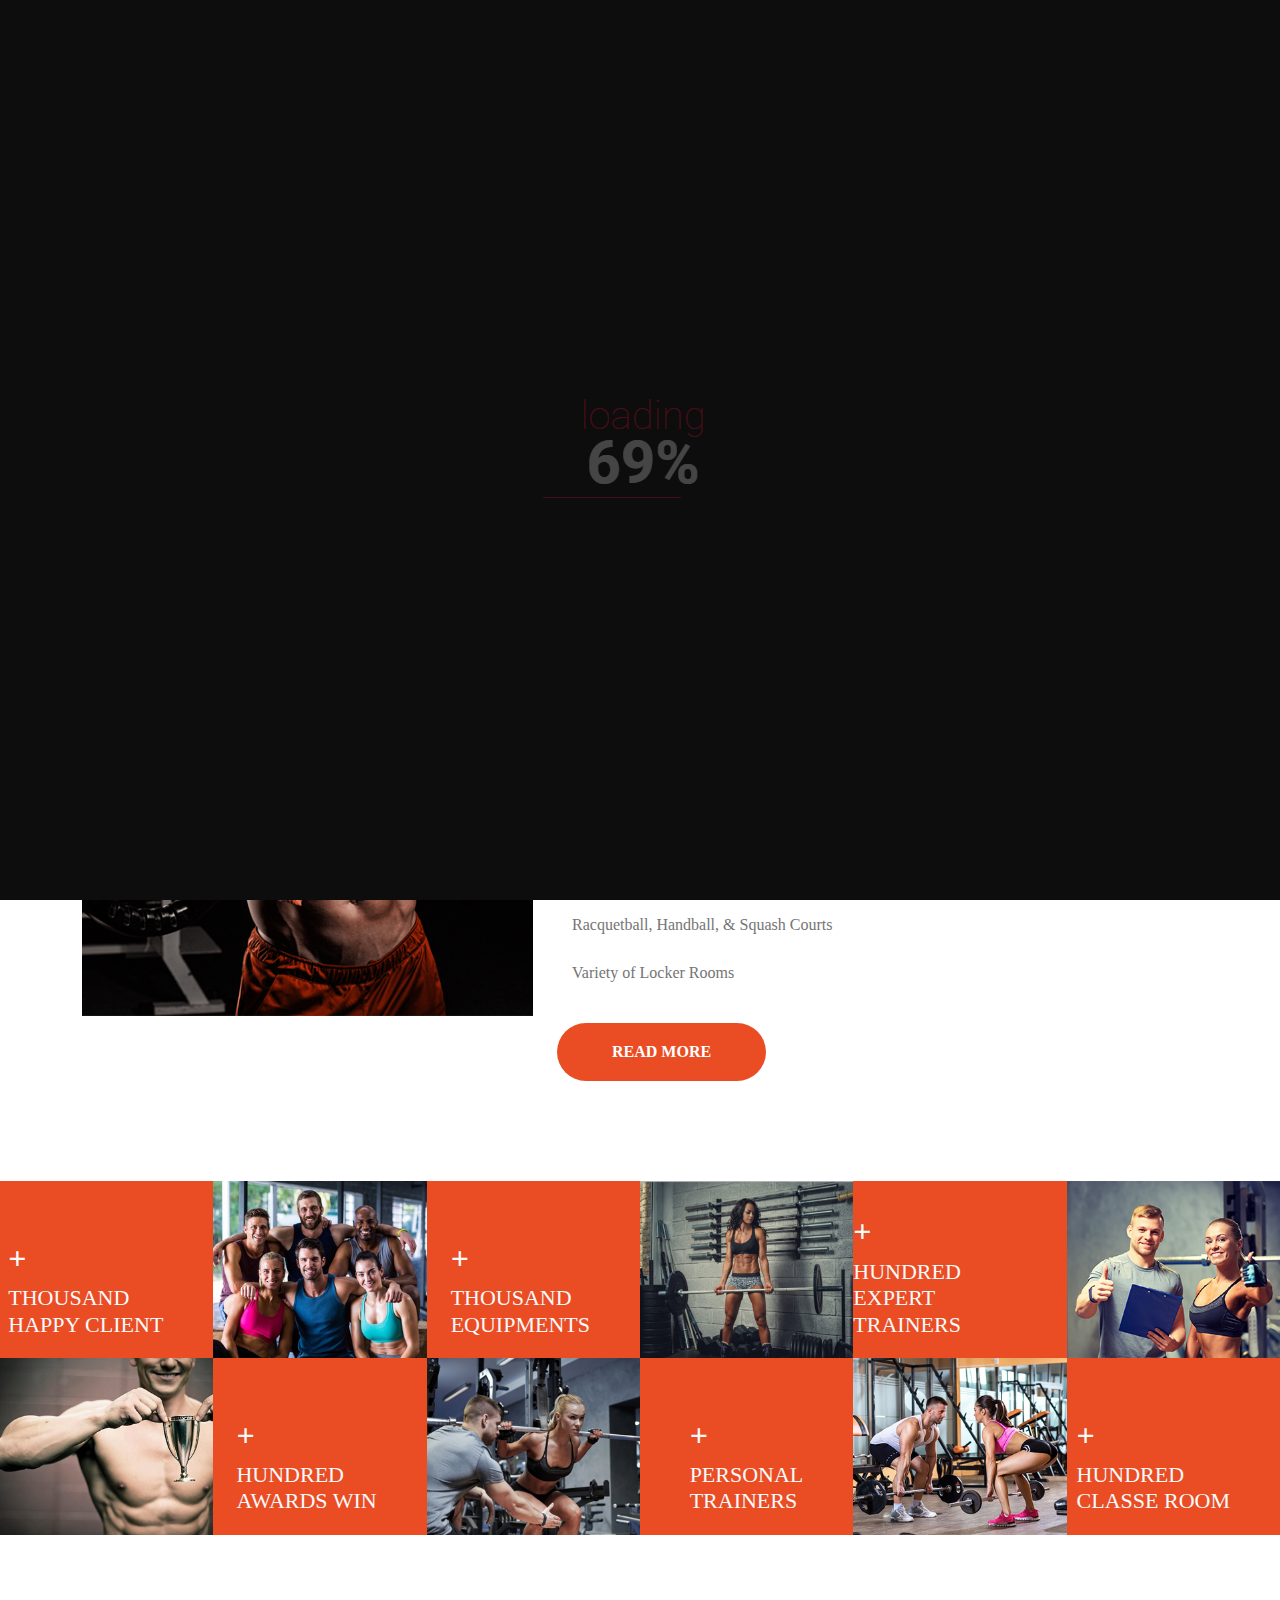
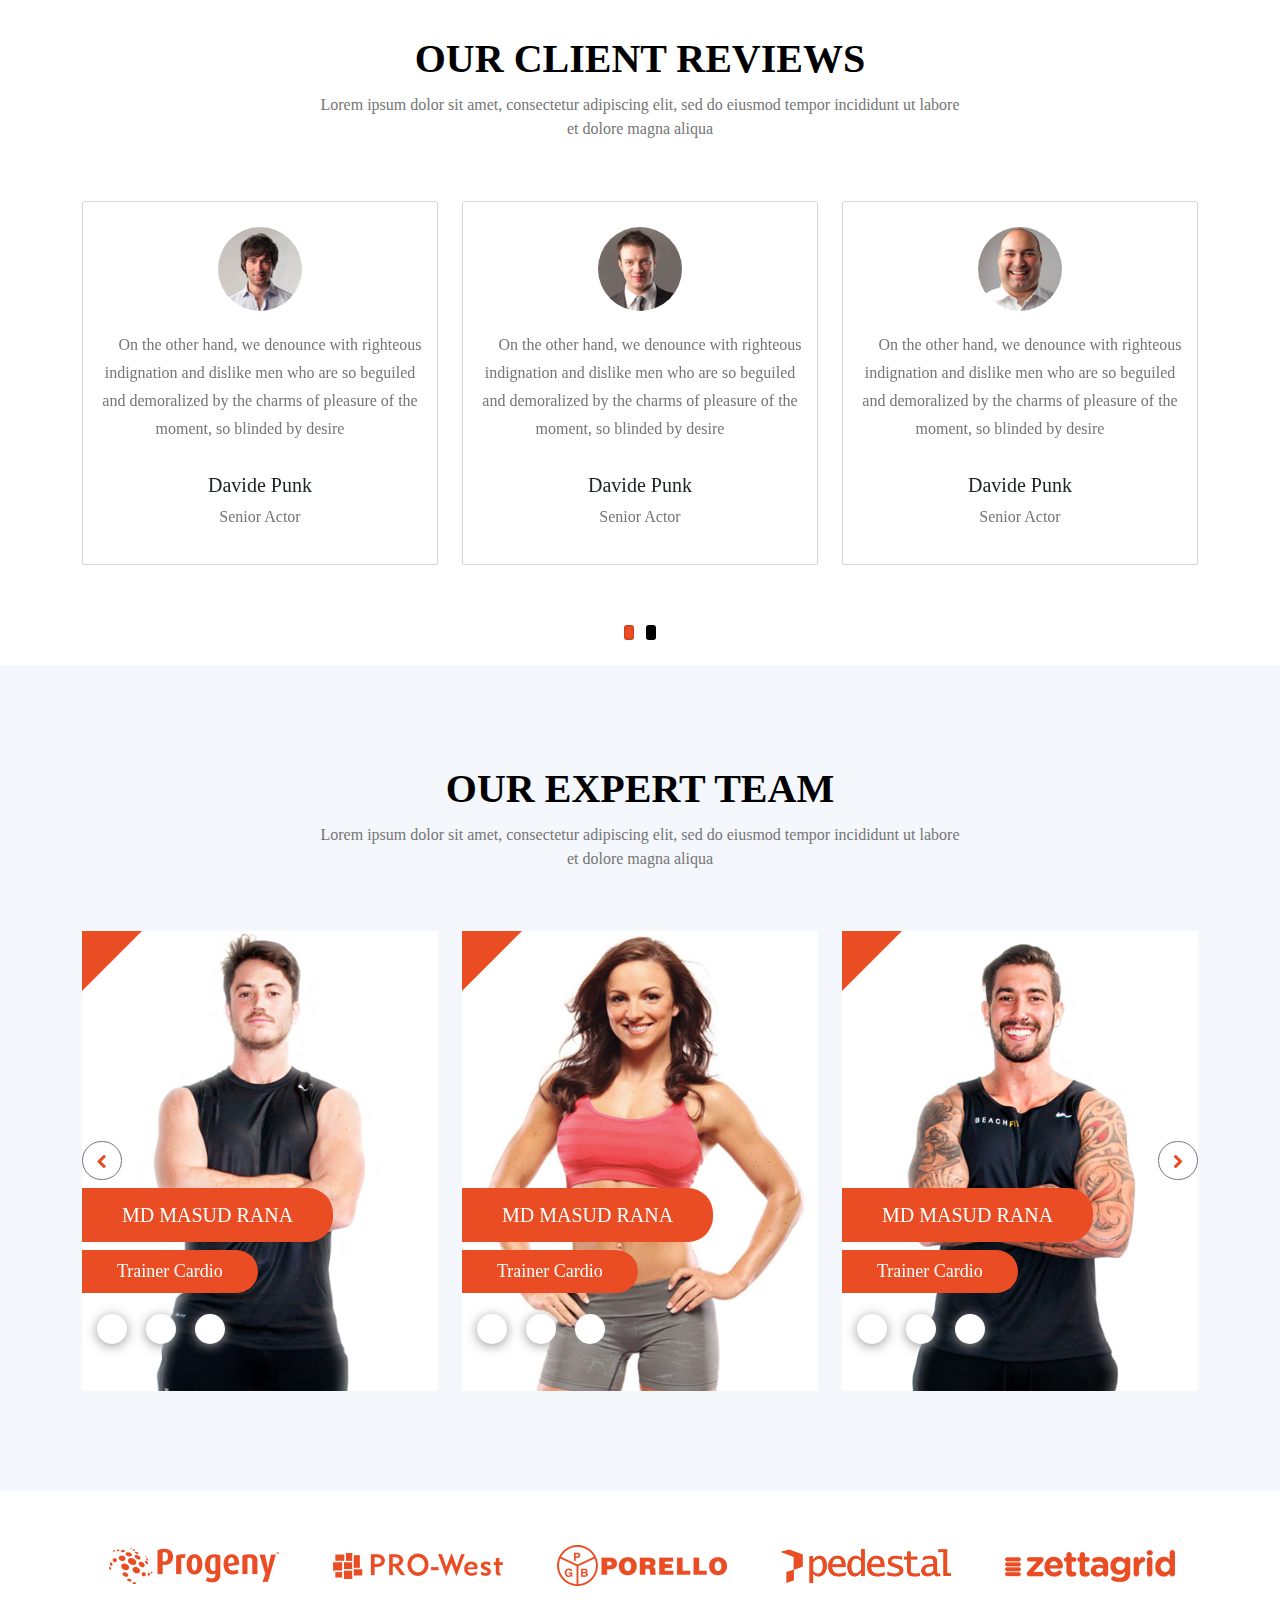
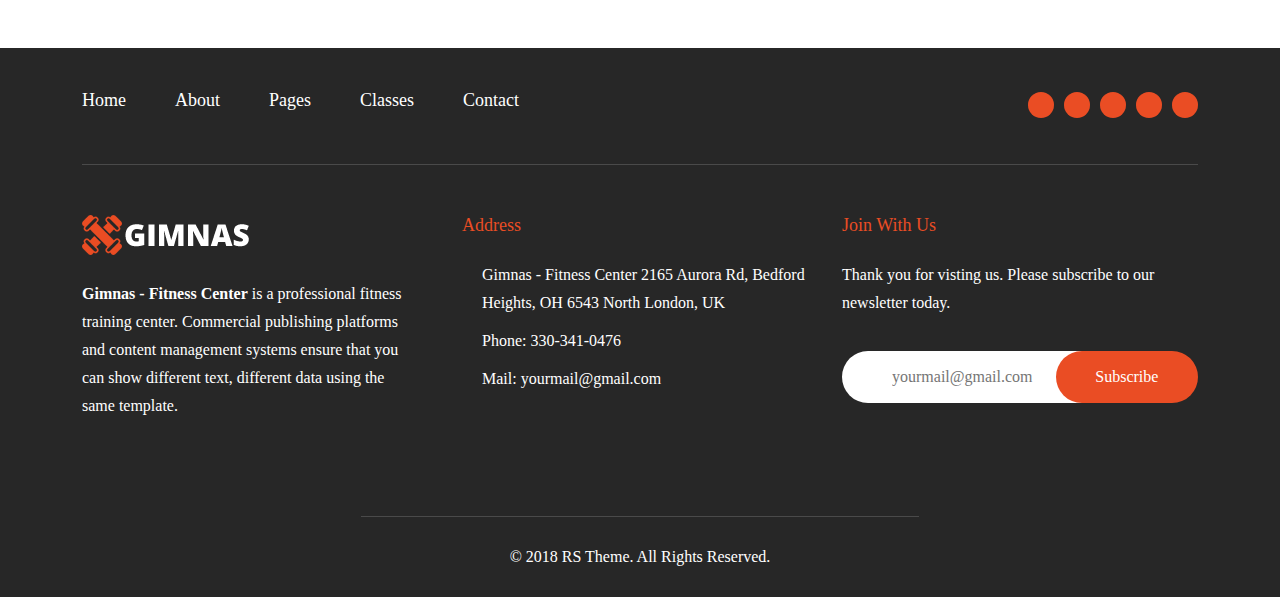
==== about us.html @ c627e6f6 "Add files via upload" ====
<!DOCTYPE html>
<html>
<head>
    <title>Fitness website</title>
    <meta name="viewport" content="width=device-width, initial-scale=1.0">
    <link rel="stylesheet" href="css/bootstrap.css" type="text/css">
    <link rel="stylesheet" href="css/slick.css" type="text/css"> 
    <link rel="stylesheet" href="fontawesome/css/all.css" type="text/css">
    <link rel="stylesheet" href="css/style.css" type="text/css">
    <link rel="stylesheet" href="css/responsive.css" type="text/css">
    <link rel="stylesheet" href="css/flexslider.css" type="text/css">
    <link rel="stylesheet" href="css/fonts" type="text/css">
    <link rel="icon" href="images/home/favicon.png" type="image/icon"> 
    
</head>

<body>
  <div id="preloader">
    <div id="status">&nbsp;</div>
  </div>

    <a id="button"></a>
    <!-- header-1 start -->
    <div class="header-1">
      <div class="container">
        <div class="row"> 
            <div class="col-xl-6 col-lg-6 col-md-8 col-12">
              <div class="timeing">
                <ul>
                  <li><span><i class="fa-sharp fa-solid fa-house-chimney"></i></span><p>Welcome to Gimnas</p></li>
                  <li><span><i class="fa-solid fa-calendar-days"></i></span><p> Mon - Fri 9:00 am - 17:00 pm</p></li>
                </ul>
              </div>
            </div>

            <div class="col-xl-6 col-xl-6 col-lg-6 col-md-4 col-12">
              <div class="social-icon">
                <ul>
                  <li><a href="https://www.facebook.com/login/"><span><i class="fa-brands fa-facebook-f"></i></span></a></li>
                  <li><a href="https://in.linkedin.com/"><span><i class="fa-brands fa-linkedin"></i></span></a></li>
                  <li><a href="https://www.skype.com/en/"><span><i class="fa-brands fa-skype"></i></span></a></li>
                  <li><a href="https://twitter.com/i/flow/login?input_flow_data=%7B%22requested_variant%22%3A%22eyJsYW5nIjoiZW4ifQ%3D%3D%22%7D"><span><i class="fa-brands fa-twitter"></i></span></a></li>
                </ul>
              </div>
            </div>
        </div>
      </div>
    </div>
    <!-- header-1 end -->
    <!-- header-2 start -->
    <div class="header-2">
      <div class="container">
        <div class="row">
          <nav class="navbar navbar-expand-lg bg-light">
            <div class="container-fluid bottem-head">
              <a class="navbar-brand" href="index.html">
                <img src="images/home/logo.png" alt="logo" width="176" height="42">
              </a>
              <button class="navbar-toggler" type="button" data-bs-toggle="collapse" data-bs-target="#navbarSupportedContent" aria-controls="navbarSupportedContent" aria-expanded="false" aria-label="Toggle navigation">
                <span class="navbar-toggler-icon"></span>
              </button>
              <div class="collapse navbar-collapse" id="navbarSupportedContent">
                <ul class="navbar-nav me-auto mb-2 mb-lg-0">
                  <li class="nav-item">
                    <a class="nav-link" aria-current="page" href="index.html">HOME</a>
                  </li>
                  <li class="nav-item">
                    <a class="nav-link active" href="about us.html">ABOUT</a>
                  </li>
                  <li class="nav-item dropdown">
                    <a class="nav-link dropdown-toggle" href="#" role="button" data-bs-toggle="dropdown" aria-expanded="false">
                      PAGES<i class="fa-solid fa-chevron-down down-icon"></i> 
                    </a>
                    <ul class="dropdown-menu">
                      <li><a class="dropdown-item" href="gallery.html">Gallery</a></li>
                    </ul>
                  </li>
                  <li class="nav-item dropdown">
                    <a class="nav-link dropdown-toggle" href="#" role="button" data-bs-toggle="dropdown" aria-expanded="false">
                      CALSSES<i class="fa-solid fa-chevron-down down-icon"></i>
                    </a>
                    <ul class="dropdown-menu">
                      <li><a class="dropdown-item" href="our-classes.html">Classes</a></li>
                    </ul>
                  </li>
                  <li class="nav-item">
                    <a class="nav-link" href="contact-us.html">CONTACT</a>
                  </li>
                </ul>
                <!-- Search Link -->
                  <a href="#search" class="search-box">
                    <i class="fa fa-search"></i>
                  </a>

                  <!-- Search Form -->
                  <div id="search"> 
                    <span class="close">X</span>
                    <form role="search" id="searchform" action="/search" method="get">
                      <input value="" name="q" type="search" placeholder="type to search"/>
                    </form>
                  </div>
                  <li class="nav-item shop-li">
                    <a class="nav-link shop-icon" href="#"><span><i class="fa-solid fa-basket-shopping"></i></span></a><span class="cart-0 rounded-circle">0</span>
                  </li>
              </div>
            </div>
          </nav>
        </div>
      </div>
    </div>
    <!-- header-2 send -->
    <!-- about-us-secation-1-start-->
    <div class="pages-banner about-us-bg-banner">
      <div class="bg-text">
        <h2 class="text-white">ABOUT US</h2>
        <ul class="text-center">
          <li class="d-inline-block text-white" ><a href="index.html" class="text-white">Home </a>&nbsp;&nbsp;//&nbsp;&nbsp;</li>
          <li class="d-inline-block text-orenge"> About Us</li>
        </ul>
      </div>
    </div>
    <!-- about-us-secation-1-end-->
    <!-- about-us-secation-2-start-->
    <div class="about-us-secation-2">
      <div class="container">
        <div class="row">
          <div class="col-xl-5 col-lg-5 col-md-12 col-12 GIMNAS-image">
            <img src="images/about-us/about-inner.jpg">
          </div>
          <div class="col-xl-7 col-lg-7 col-md-12 col-12 GIMNAS-text">
            <h2>ABOUT THE <span>GIMNAS GYM</span></h2>
            <h3>WE ARE THE BEST GYM SERVICE PROVIDER IN THE WORLD</h3>
            <p class="m-0">On the other hand, we denounce with righteous indignation the foult anuals dislike men who are so beguiled and demoralized by the nuhaiicharms of pleasure of the moment, so blinded by desire, that they cannot foresee the pain and trouble that are bound toen sue; and equal blame belongs to those who fail in their duty.</p>
            <ul>
              <li><i class="fa-regular fa-circle-check"></i><p class="d-inline-block m-0">Personal Training Studio</p></li>
              <li><i class="fa-regular fa-circle-check"></i><p class="d-inline-block m-0">Group Exercise Studios</p></li>
              <li><i class="fa-regular fa-circle-check"></i><p class="d-inline-block m-0">Racquetball, Handball, & Squash Courts</p></li>
              <li><i class="fa-regular fa-circle-check"></i><p class="d-inline-block">Variety of Locker Rooms</p></li>
            </ul>
            <a href="#" class="text-white text-uppercase rounded-pill d-inline-block view-more">READ MORE</a>
          </div>
          </div>
        </div>
      </div>
    </div>
    <!-- about-us-secation-2-end-->
    <!-- about-us-secation-3-start-->
    <div class="claint-counter">
      <div class="container-fluid">
        <div class="row">
          <div class="col-xl-2 col-lg-3 col-md-4 col-6 count-box">
            <div class="counters-boxs text-light">
             <div class="conuter-texts">
              <h2 data-max="500">+</h2>
              <h3>Thousand<br>Happy Client</h3>
             </div>
            </div>
          </div>

          <div class="col-xl-2 col-lg-3 col-md-4 col-6 count-box">
            <div class="counters-images">
              <img src="images/home/counter1.jpg" alt="">
            </div>
          </div>

          <div class="col-xl-2 col-lg-3 col-md-4 col-6 count-box">
            <div class="counters-boxs text-light">
              <div class="conuter-texts">
                <h2 data-max="1000">+</h2>
                <h3>Thousand<br>equipments</h3>
              </div>  
            </div>
          </div>

          <div class="col-xl-2 col-lg-3 col-md-4 col-6 count-box">
            <div class="counters-images">
              <img src="images/home/counter2.jpg" alt="">
            </div>
          </div>

          <div class="col-xl-2 col-lg-3 col-md-4 col-6 count-box">
            <div class="counters-boxs text-light">
              <div class="conuter-texts">
                <h2 data-max="100">+</h2>
                <h3>hundred<br>expert trainers</h3>
              </div>  
            </div>
          </div>

          <div class="col-xl-2 col-lg-3 col-md-4 col-6 count-box">
            <div class="counters-images">
              <img src="images/home/counter3.jpg" alt="">
            </div>
          </div>

          <div class="col-xl-2 col-lg-3 col-md-4 col-6 count-box">
            <div class="counters-images">
              <img src="images/home/counter4.jpg" alt="">
            </div>
          </div>

          <div class="col-xl-2 col-lg-3 col-md-4 col-6 count-box">
            <div class="counters-boxs text-light">
              <div class="conuter-texts">
                <h2 data-max="150">+</h2>
                <h3>hundred<br>Awards win</h3>
              </div>  
            </div>
          </div>

          <div class="col-xl-2 col-lg-3 col-md-4 col-6 count-box">
            <div class="counters-images">
              <img src="images/home/counter5.jpg" alt="">
            </div>
          </div>

          <div class="col-xl-2 col-lg-3 col-md-4 col-6 count-box">
            <div class="counters-boxs text-light">
              <div class="conuter-texts">
                <h2 data-max="20">+</h2>
                <h3>personal<br>trainers</h3>
              </div>  
            </div>
          </div>

          <div class="col-xl-2 col-lg-3 col-md-4 col-6 count-box">
            <div class="counters-images">
              <img src="images/home/counter6.jpg" alt="">
            </div>
          </div>

          <div class="col-xl-2 col-lg-3 col-md-4 col-6 count-box">
            <div class="counters-boxs text-light">
              <div class="conuter-texts">
                <h2 data-max="100">+</h2>
                <h3>hundred<br>Classe room</h3>
              </div>  
            </div>
          </div>

        </div>
      </div>
    </div>
    <!-- about-us-secation-3-end-->
     <!-- about-us-secation-4 start-->
     <div class="home-secation-12">
      <div class="theme-title text-center">
        <h2 class="theme-h2 m-0">OUR CLIENT REVIEWS</h2>
        <p class="text-center m-auto title-p">Lorem ipsum dolor sit amet, consectetur adipiscing elit, sed do eiusmod tempor incididunt ut
          labore et dolore magna aliqua</p>
      </div>
      <div class="container">
        <div class="CLIENT-REVIEWS-slider">
          <ul class="slides">
            <li>
              <div class="row">

                <!-- CLIENT-REVIEWS-1 -->
                <div class="col-xl-4 col-lg-4 col-md-6 col-12 text-center">
                  <div class="c-Reviews">
                    <img src="images/home/clint-1.jpg" class="rounded-circle">
                    <p><i class="fa-solid fa-quote-left"></i>On the other hand, we denounce with righteous indignation and dislike men who are so beguiled and demoralized by the charms of pleasure of the moment, so blinded by desire<i class="fa-solid fa-quote-right"></i>
                    </p>
                    <h5>Davide Punk</h5>
                    <span class="d-block">Senior Actor</span>
                  </div>
                </div>

                <!-- CLIENT-REVIEWS-2 -->
                <div class="col-xl-4 col-lg-4 col-md-6 col-12 text-center REVIEWS-2">
                  <div class="c-Reviews">
                    <img src="images/home/clint-2.jpg" class="rounded-circle">
                    <p><i class="fa-solid fa-quote-left"></i>On the other hand, we denounce with righteous indignation and dislike men who are so beguiled and demoralized by the charms of pleasure of the moment, so blinded by desire<i class="fa-solid fa-quote-right"></i>
                    </p>
                    <h5>Davide Punk</h5>
                    <span class="d-block">Senior Actor</span>
                  </div>
                </div>

                <!-- CLIENT-REVIEWS-3 -->
                <div class="col-xl-4 col-lg-4 col-md-6 col-12 text-center REVIEWS-3">
                  <div class="c-Reviews">
                    <img src="images/home/clint-3.jpg" class="rounded-circle">
                    <p><i class="fa-solid fa-quote-left"></i>On the other hand, we denounce with righteous indignation and dislike men who are so beguiled and demoralized by the charms of pleasure of the moment, so blinded by desire<i class="fa-solid fa-quote-right"></i>
                    </p>
                    <h5>Davide Punk</h5>
                    <span class="d-block">Senior Actor</span>
                  </div>
                </div>
              </div> 
            </li>

            <li>
              <div class="row">

                <!-- CLIENT-REVIEWS-1 -->
                <div class="col-xl-4 col-lg-4 col-md-6 col-12 text-center">
                  <div class="c-Reviews">
                    <img src="images/home/clint-1.jpg" class="rounded-circle">
                    <p><i class="fa-solid fa-quote-left"></i>On the other hand, we denounce with righteous indignation and dislike men who are so beguiled and demoralized by the charms of pleasure of the moment, so blinded by desire<i class="fa-solid fa-quote-right"></i>
                    </p>
                    <h5>Davide Punk</h5>
                    <span class="d-block">Senior Actor</span>
                  </div>
                </div>

                <!-- CLIENT-REVIEWS-2 -->
                <div class="col-xl-4 col-lg-4 col-md-6 col-12 text-center REVIEWS-2">
                  <div class="c-Reviews">
                    <img src="images/home/clint-2.jpg" class="rounded-circle">
                    <p><i class="fa-solid fa-quote-left"></i>On the other hand, we denounce with righteous indignation and dislike men who are so beguiled and demoralized by the charms of pleasure of the moment, so blinded by desire<i class="fa-solid fa-quote-right"></i>
                    </p>
                    <h5>Davide Punk</h5>
                    <span class="d-block">Senior Actor</span>
                  </div>
                </div>

                <!-- CLIENT-REVIEWS-3 -->
                <div class="col-xl-4 col-lg-4 col-md-6 col-12 text-center REVIEWS-3">
                  <div class="c-Reviews">
                    <img src="images/home/clint-3.jpg" class="rounded-circle">
                    <p><i class="fa-solid fa-quote-left"></i>On the other hand, we denounce with righteous indignation and dislike men who are so beguiled and demoralized by the charms of pleasure of the moment, so blinded by desire<i class="fa-solid fa-quote-right"></i>
                    </p>
                    <h5>Davide Punk</h5>
                    <span class="d-block">Senior Actor</span>
                  </div>
                </div>
              </div> 
            </li>
          </ul>
        </div>
      </div>
    </div> <div class="clear"></div>        
    <!-- about-us-secation-4 end-->
    <!-- about-us-secation-5 start-->
    <div class="about-us-secation-5">
      <div class="theme-title text-center">
        <h2 class="theme-h2 m-0">OUR EXPERT TEAM</h2>
        <p class="text-center m-auto title-p">Lorem ipsum dolor sit amet, consectetur adipiscing elit, sed do eiusmod tempor incididunt ut labore et dolore magna aliqua</p>
      </div>
      <div class="container">
        <div class="EXPERT-TEAM-slider">
          <ul class="slides">
            <li>
              <div class="row">
                <!-- EXPERT-TEAM-1 -->
                <div class="col-xl-4 col-lg-4 col-md-6 col-12">
                  <div class="EXPERT-TEAM">
                    <div class="cross-border"></div>
                    <img src="images/about-us/1.jpg">
                    <div class="EXPERT-TEAM-bg"></div><div class="clear"></div>
                    <div class="EXPERT-TEAM-text">
                      <h3 class=" text-center text-uppercase">Md Masud Rana</h3>
                      <p class=" text-center">Trainer Cardio</p>
                      <ul>
                        <li><a href="#"><i class="fa-brands fa-facebook-f"></i></a></li>
                        <li><a href="#"><i class="fa-brands fa-twitter"></i></a></li>
                        <li><a href="#"><i class="fa-solid fa-camera"></i></a></li>
                      </ul>
                    </div>
                  </div>
                </div>

                <!-- EXPERT-TEAM-2 -->
                <div class="col-xl-4 col-lg-4 col-md-6 col-12 Trainer-2">
                  <div class="EXPERT-TEAM">
                    <div class="cross-border"></div>
                    <img src="images/about-us/2.jpg">
                    <div class="EXPERT-TEAM-bg"></div><div class="clear"></div>
                    <div class="EXPERT-TEAM-text">
                      <h3 class=" text-center text-uppercase">Md Masud Rana</h3>
                      <p class=" text-center">Trainer Cardio</p>
                      <ul>
                        <li><a href="#"><i class="fa-brands fa-facebook-f"></i></a></li>
                        <li><a href="#"><i class="fa-brands fa-twitter"></i></a></li>
                        <li><a href="#"><i class="fa-solid fa-camera"></i></a></li>
                      </ul>
                    </div>
                  </div>
                </div>

                <!-- EXPERT-TEAM-3 -->
                <div class="col-xl-4 col-lg-4 col-md-6 col-12 Trainer-3">
                  <div class="EXPERT-TEAM">
                    <div class="cross-border"></div>
                    <img src="images/about-us/3.jpg">
                    <div class="EXPERT-TEAM-bg"></div><div class="clear"></div>
                    <div class="EXPERT-TEAM-text">
                      <h3 class=" text-center text-uppercase">Md Masud Rana</h3>
                      <p class=" text-center">Trainer Cardio</p>
                      <ul>
                        <li><a href="#"><i class="fa-brands fa-facebook-f"></i></a></li>
                        <li><a href="#"><i class="fa-brands fa-twitter"></i></a></li>
                        <li><a href="#"><i class="fa-solid fa-camera"></i></a></li>
                      </ul>
                    </div>
                  </div>
                </div>

              </div>
            </li>

            <li>
              <div class="row">
                <!-- EXPERT-TEAM-1 -->
                <div class="col-xl-4 col-lg-4 col-md-6 col-12 ">
                  <div class="EXPERT-TEAM">
                    <div class="cross-border"></div>
                    <img src="images/about-us/1.jpg">
                    <div class="EXPERT-TEAM-bg"></div><div class="clear"></div>
                    <div class="EXPERT-TEAM-text">
                      <h3 class=" text-center text-uppercase">Md Masud Rana</h3>
                      <p class=" text-center">Trainer Cardio</p>
                      <ul>
                        <li><a href="#"><i class="fa-brands fa-facebook-f"></i></a></li>
                        <li><a href="#"><i class="fa-brands fa-twitter"></i></a></li>
                        <li><a href="#"><i class="fa-solid fa-camera"></i></a></li>
                      </ul>
                    </div>
                  </div>
                </div>

                <!-- EXPERT-TEAM-2 -->
                <div class="col-xl-4 col-lg-4 col-md-6 col-12 Trainer-2">
                  <div class="EXPERT-TEAM">
                    <div class="cross-border"></div>
                    <img src="images/about-us/2.jpg">
                    <div class="EXPERT-TEAM-bg"></div><div class="clear"></div>
                    <div class="EXPERT-TEAM-text">
                      <h3 class=" text-center text-uppercase">Md Masud Rana</h3>
                      <p class=" text-center">Trainer Cardio</p>
                      <ul>
                        <li><a href="#"><i class="fa-brands fa-facebook-f"></i></a></li>
                        <li><a href="#"><i class="fa-brands fa-twitter"></i></a></li>
                        <li><a href="#"><i class="fa-solid fa-camera"></i></a></li>
                      </ul>
                    </div>
                  </div>
                </div>

                <!-- EXPERT-TEAM-3 -->
                <div class="col-xl-4 col-lg-4 col-md-6 col-12 Trainer-3">
                  <div class="EXPERT-TEAM">
                    <div class="cross-border"></div>
                    <img src="images/about-us/3.jpg">
                    <div class="EXPERT-TEAM-bg"></div><div class="clear"></div>
                    <div class="EXPERT-TEAM-text">
                      <h3 class=" text-center text-uppercase">Md Masud Rana</h3>
                      <p class=" text-center">Trainer Cardio</p>
                      <ul>
                        <li><a href="#"><i class="fa-brands fa-facebook-f"></i></a></li>
                        <li><a href="#"><i class="fa-brands fa-twitter"></i></a></li>
                        <li><a href="#"><i class="fa-solid fa-camera"></i></a></li>
                      </ul>
                    </div>
                  </div>
                </div>

              </div>
            </li>
          </ul>
        </div>  
      </div>  
    </div>        
    <!-- about-us-secation-5 end-->
    <!-- home-secation-6 start-->
    <div class="home-secation-14">
      <div class="row-8">
        <div class="container">
          <section class="logo-carousel slider" data-arrows="true">
            <div class="slide"><img src="images/home/logo-slide1.png"></div>
            <div class="slide"><img src="images/home/logo-slide2.png"></div>
            <div class="slide"><img src="images/home/logo-slide3.png"></div>
            <div class="slide"><img src="images/home/logo-slide4.png"></div>
            <div class="slide"><img src="images/home/logo-slide5.png"></div>
            <div class="slide"><img src="images/home/logo-slide1.png"></div>
            <div class="slide"><img src="images/home/logo-slide2.png"></div>
            <div class="slide"><img src="images/home/logo-slide3.png"></div>
            <div class="slide"><img src="images/home/logo-slide4.png"></div>
            <div class="slide"><img src="images/home/logo-slide5.png"></div>
        </div>
      </div>     
    </div>  
    <!-- home-secation-6 end-->

    <!-- footer start-->
     <div class="footer">
      <div class="container">
        <div class="footer-menu-social">
          <div class="row">
            <div class="col-xl-6 col-lg-8 col-md-8 col-12 footer-menulink">
              <ul>
                <li><a href="index.html">Home</a></li>
                <li><a href="about us.html">About</a></li>
                <li><a href="#">Pages</a></li>
                <li><a href="#">Classes</a></li>
                <li><a href="#">Contact</a></li>
              </ul>
            </div>
            <div class="col-xl-6 col-lg-4 col-md-4 col-12 footer-sociallink">
              <ul>
                <li><a href="#" class="rounded-circle"><i class="fa-brands fa-facebook-f"></i></a></li>
                <li><a href="#" class="rounded-circle"><i class="fa-brands fa-linkedin"></i></a></li>
                <li><a href="#" class="rounded-circle"><i class="fa-brands fa-google-plus-g"></i></a></li>
                <li><a href="#" class="rounded-circle"><i class="fa-brands fa-skype"></i></a></li>
                <li><a href="#" class="rounded-circle"><i class="fa-brands fa-twitter"></i></a></li>
              </ul>
            </div>
          </div>
        </div>

        <!-- footer text -->
        <div class="footer-text">
          <div class="row">
            <div class="col-xl-4 col-lg-4 col-md-12 col-12 logo-pragraph mb-3">
              <img src="images/home/logo-footer.png" >
              <p class="text-white"><strong>Gimnas - Fitness Center</strong> is a professional fitness training center. Commercial publishing platforms and content management systems ensure that you can show different text, different data using the same template.</p>
            </div>
            <!-- Address -->
            <div class="col-xl-4 col-lg-4 col-md-12 col-12 footer-Address mb-3">
              <h6 >Address</h6>
              <div class="Address-info"><i class="fa-solid fa-map-location-dot"></i><p>Gimnas - Fitness Center 2165 Aurora Rd, Bedford Heights, OH 6543 North London, UK</p></div>
              <div class="Address-info"><i class="fa-solid fa-phone"></i><p>Phone:<a href="tel:330-341-0476"> 330-341-0476</a></p></div>
              <div class="Address-info"><i class="fa-solid fa-envelope"></i><p>Mail:<a href="mailto:yourmail@gmail.com"> yourmail@gmail.com</a></p></div>
          </div>
          <!-- Join With Us -->
          <div class="col-xl-4 col-lg-4 col-md-12 col-12 footer-Join-With">
            <h6 >Join With Us</h6>
            <p>Thank you for visting us. Please subscribe to our newsletter today.</p>
            <form class="form-input">
              <i class="fa-solid fa-envelope"></i>
              <input type="text" placeholder="yourmail@gmail.com" class="rounded-pill border-0">
              <button class="rounded-pill border-0 text-white">Subscribe</button>
            </form>
        </div>
        </div>
      </div>
      <!-- single-line -->
        <div class="single-line"></div>
        <div class="copy-Rights"><p class="text-center text-white mb-0">© 2018 RS Theme. All Rights Reserved.</p></div>
     </div>
    <!-- footer end-->

    <script src="js/jquery-1.12.4.min.js" ></script>
    <script src="js/bootstrap.bundle.min.js"></script>
    <script src="js/jquery.flexslider.js" ></script>
    <script src="js/slick.min.js"></script>
    
    <!-- preloder -->
    <script>
      $(window).on('load', function() { 
        $('#status').fadeOut(1150);
        $('#preloader').delay(800).fadeOut('slow');
        $('body').delay(650).css ({'overflow':'visible'});
      })
    </script>
     <!-- // scroll up button -->
     <script>
        var btn = $('#button');
       $(window).scroll(function() {
         if ($(window).scrollTop() > 200) {
           btn.addClass('show');
         } else {
           btn.removeClass('show');
         }
       });
       btn.on('click', function(e) {
         e.preventDefault();
         $('html, body').animate({scrollTop:0}, '200');
       });
   </script>
    <script>
      $(window).load(function() {
      $('.CLIENT-REVIEWS-slider').flexslider({
        animation: "slide",
      });
      });
    </script>
   <!-- search box -->
   <script>
      $(document).ready(function(){
      $('a[href="#search"]').on('click', function(event) {                    
        $('#search').addClass('open');
        $('#search > form > input[type="search"]').focus();
      });            
      $('#search, #search button.close').on('click keyup', function(event) {
        if (event.target == this || event.target.className == 'close' || event.keyCode == 27) {
          $(this).removeClass('open');
        }
      });            
    });
   </script>
   <script>
    $(window).load(function() {
      $('.EXPERT-TEAM-slider').flexslider({
        animation: "slide"
      });
      });
   </script> 

  <!-- claint-counter -->
  <script>
          function inVisible(element) {
        var WindowTop = $(window).scrollTop();
        var WindowBottom = WindowTop + $(window).height();
        var ElementTop = element.offset().top;
        var ElementBottom = ElementTop + element.height();
        if ((ElementBottom <= WindowBottom) && ElementTop >= WindowTop)
          animate(element);
      }

      function animate(element) {
        if (!element.hasClass('ms-animated')) {
          var maxval = element.data('max');
          var html = element.html();
          element.addClass("ms-animated");
          $({
            countNum: element.html()
          }).animate({
            countNum: maxval
          }, {
            duration: 6000,
            easing: 'linear',
            step: function() {
              element.html(Math.floor(this.countNum) + html);
            },
            complete: function() {
              element.html(this.countNum + html);
            }
          });
        }

      }
      $(function() {
        $(window).scroll(function() {
          $("h2[data-max]").each(function() {
            inVisible($(this));
          });
        })
      });

  </script>

 
      <!-- logo-carousel -->
      <script>
        $(window).load(function() {
    $('.logo-carousel').slick({
      slidesToShow: 5,
      slidesToScroll: 1,
      autoplay: true,
      autoplaySpeed: 2000,
      arrows: true,
      dots: false,
      pauseOnHover: false,
      responsive: [{
        breakpoint: 1199,
        settings: {
          slidesToShow: 4
        }
      },{
        breakpoint: 992,
        settings: {
          slidesToShow: 3
        }
      }, {
        breakpoint: 768,
        settings: {
          slidesToShow: 2
        }
      }]
    });
});
</script>
</body>
</html>
---- css/style.css ----
body{
    font-family: roboto;
    margin: 0;
    padding: 0;  
    box-sizing: border-box;
}
.clear {
    clear:both;
}
a{
  text-decoration: none;
}
ul{
  padding: 0;
  margin: 0;
}
li{
  list-style: none;
}
::selection{
  background-color: #ea4d24;
  color: #fff;
}
/* Preloader */
#preloader {
	position: fixed;
	top:0;
	left:0;
	right:0;
	bottom:0;
	background-color:#0d0d0d;
	z-index:99; 
}
#status {
	width:200px;
	height:200px;
	position:absolute;
	left:50%;
	top:50%; 
	background-image:url(../images/home/loder-1.gif);
	background-repeat:no-repeat;
	background-position:center;
	margin:-100px 0 0 -100px;
}
/* scroll up button */
#button {
    display: inline-block;
    background-color: #ea4d24;
    width: 50px;
    height: 50px;
    text-align: center;
    border-radius: 0px;
    position: fixed;
    bottom: 30px;
    right: 30px;
    transition: background-color .3s, 
      opacity .5s, visibility .5s;
    opacity: 0;
    visibility: hidden;
    z-index: 1000;
  }
#button::after {
  content: "\f077";
  font-family: FontAwesome;
  font-weight: normal;
  font-style: normal;
  font-size: 2em;
  line-height: 50px;
  color: rgb(255, 255, 255);
}
#button:hover {
  cursor: pointer;
  background-color: #000;
}
#button:active {
  background-color: #ea4d24;
}
#button.show {
  opacity: 1;
  visibility: visible;
}
/* .header-1 */
.header-1{
  background-color: #ea4d24;
  padding: 11px 0px;
  width: 100%;
  color: #fff;
}
.timeing p{
  display: inline-block;
  margin: 0;
  margin-left: 10px;
}
.timeing li{
  display: inline-block;
  margin-right: 24px;
}
.social-icon ul{
  text-align: right;
}
.social-icon li{
  display: inline-block;
}
.social-icon li span{
  color: #fff;
  margin-left: 18px;
  font-size: 16px;
  display: inline-block;
  text-align: right !important;
}
/* .header-2 */
.header-2{
  background-color: #fff;
}
.header-2 .bg-light {
  background-color: transparent !important;
  padding: 21px 0px;
}
.navbar-nav .nav-link.active {
  color: #ea4d24;
}
.navbar-nav .nav-link {
  font-weight: 500;
  margin-right: 24px;
  color: #757575;
}
.nav-link:hover, .nav-link:focus {
  color: #ea4d24;
}
.dropdown-menu[data-bs-popper] {
  top: 166%;
}
.dropdown-toggle::after {
  font-size: 0px;
}
.down-icon{
  margin-left: 5px;
}
/* search box */

/* Basic Style */

.search-box {
  color: #757575;
  text-decoration: none;
  line-height: 3;
  -webkit-transition: all .3s ease;
	   -moz-transition: all .3s ease;
	    -ms-transition: all .3s ease;
	     -o-transition: all .3s ease;
				  transition: all .3s ease;
}

.search-box:hover{
  color: #ea4d24;
  -webkit-transition: all .3s ease;
	   -moz-transition: all .3s ease;
	    -ms-transition: all .3s ease;
	     -o-transition: all .3s ease;
				  transition: all .3s ease;  
}

/* Search Style */ 
#search {
    position: fixed;
    top: 0px;
    left: 0px;
    width: 100%;
    height: 100%;
    background-color: rgba(0, 0, 0, 0.7);
    -webkit-transition: all 0.5s ease-in-out;
       -moz-transition: all 0.5s ease-in-out;
        -ms-transition: all 0.5s ease-in-out;
	       -o-transition: all 0.5s ease-in-out;
            transition: all 0.5s ease-in-out;
    -webkit-transform: translate(0px, -100%) scale(0, 0);
	     -moz-transform: translate(0px, -100%) scale(0, 0);
	      -ms-transform: translate(0px, -100%) scale(0, 0);
         -o-transform: translate(0px, -100%) scale(0, 0);
	          transform: translate(0px, -100%) scale(0, 0);    
    opacity: 0;
    display: none;
}

#search.open {
    -webkit-transform: translate(0px, 0px) scale(1, 1);
       -moz-transform: translate(0px, 0px) scale(1, 1);
    	  -ms-transform: translate(0px, 0px) scale(1, 1);
	       -o-transform: translate(0px, 0px) scale(1, 1);
	           transform: translate(0px, 0px) scale(1, 1); 
    opacity: 1;
    z-index: 106;
    display: block;
}

#search input[type="search"] {
    position: absolute;
    top: 50%;
    left: 0;
    margin-top: -51px;
    width: 60%;
    margin-left: 20%;
    color: rgb(255, 255, 255);
  	background: transparent;
  	border-top: 1px solid rgba(255, 255, 255, .8);
  	border-bottom: 2px solid rgba(255, 255, 255, .5);
  	border-left: 0px solid transparent;
  	border-right: 0px solid transparent;
    font-size: 40px;
  	font-family: Roboto;
    font-weight: 300;
    text-align: center;
    outline: none;
  	padding: 10px;
}
  
#search .close {
    position: fixed;
    top: 15px;
    right: 15px;
	  opacity: 1;
	  font-size: 27px;
  	color: #fff;
}

#search .close:hover{
  color: #ea4d24;
  cursor: pointer;
}
.shop-icon{
  position: relative;
  margin-left: 20px;
  color: #757575;
}
.shop-li{
  display: inline-block;
}
.cart-0{
  background-color: #ea4d24;
  padding: 0px 7px;
  color: #fff;
  position: absolute;
}
.header-2 .me-auto {
  margin-left: auto !important;
}
.navbar-toggler{
  border: 0;
  border-radius: 0%;
}
.navbar-toggler:focus {
  box-shadow: none;
}
.navbar-toggler-icon {
  background-image: url(../images/home/menu-icon.png);
}
.dropdown-menu {
  border-radius: 0;
  margin: 0;
}
/* banner */
.bg-slider-1{
  background-image: url(../images/home/slide1.jpg);
}
.bg-slider-2{
  background-image: url(../images/home/slide2.jpg);
}
.bg-slider-3{
  background-image: url(../images/home/slide3.jpg);
}
.bgs-images{
  max-width: 100%;
  background-position: center;
  background-repeat: no-repeat;
  background-size: cover;
  min-height: 676px;
  display: flex;
  justify-content: center;
  align-items: center;
}
.slider-bg-1{
  position: relative;
}
.banner-text .join-read{
  padding: 15px 60px;
  color: #fff;
}
.banner-text  h2{
  font-size: 66px;
  font-weight: 700;
  color: #fff;
  text-transform: uppercase;
  margin-bottom: 26px;
}
.banner-text h2 span{
  color: #ea4d24;
  display: block;
}
.banner-text .join-read{
  color: #fff;
  border:2px solid #ea4d24 ;
  display: inline-block;
  text-transform: uppercase;
  font-size: 16px;
  font-weight: 500;
}
.banner-text .join-read:hover{
  color: #fff;
}
.bgs-images .banner-text .btn-1{
  margin-right: 34px;
}
.bgs-images .banner-text .btn-1:hover{
  background-color: #ea4d24;
}
.bgs-images .banner-text .btn-2{
  background-color: #ea4d24;
}
.banner-slider .flex-direction-nav .flex-next {
  right: 24px;
  text-align: right;
}
.banner-slider .flex-direction-nav .flex-prev {
  left: 24px;
}
.banner-slider .flex-direction-nav a {
  opacity: 1;
  width: 50px;
  height: 56px;
  z-index: 0;
}
.banner-slider .flex-control-nav{
  display: none;
}
.banner-slider .flex-direction-nav a:before{
  font-size: 16px;
  color: #fff;
  background-color: #ea4d24;
  font-weight: 300;
  padding: 13px 20px;
  border-radius: 50px;
}
.home-secation-1{
  padding: 100px 0px;
  background-color: #fff;
}
.theme-h4{
  font-size: 22px;
  font-weight: 600;
  color: #ea4d24;
  margin: 0px;
}
.theme-h2{
  font-size: 40px;
  font-weight: 600;
  color: #000;
  margin: 16px 0px 4px 0px;
}
.theme-title{
  margin-bottom: 60px;
}
.About-welcome-text p{
  font-size: 16px;
  color: #757575;
  line-height: 28px;
  margin-bottom: 24px;
}
.About-welcome-text h3{
  font-size: 24px;
  font-weight: 600;
  color: #000;
  line-height: 28px;
  margin-bottom: 16px;
}
.About-welcome-text span{
  font-size: 16px;
  color: #757575;
  margin: 10px 0px;
  display: block;
}
.About-welcome-text img{
  display: block;
}
.About-welcome-image img{
  width: 100%;
}
.home-secation-2{
  padding: 100px 0px 180px 0px;
  background-color: #f4f7fc;
}
.services-slider{
  position: relative;
}
/* .content-overrlay  */
.content {
  position: relative;
  width: 100%;
  margin: auto;
  overflow: hidden;
}
.content .content-overlay {
  background: rgba(0,0,0,0.7);
  position: absolute;
  height: 100%;
  width: 100%;
  left: 0;
  top: 0;
  bottom: 0;
  right: 0;
  opacity: 0;
  -webkit-transition: all 0.4s ease-in-out 0s;
  -moz-transition: all 0.4s ease-in-out 0s;
  transition: all 0.4s ease-in-out 0s;
}
.content:hover .content-overlay{
  opacity: 1;
}
.content-image{
  width: 100%;
}
.content-details {
  position: absolute;
  text-align: center;
  padding-left: 1em;
  padding-right: 1em;
  width: 100%;
  top: 50%;
  left: 50%;
  opacity: 0;
  -webkit-transform: translate(-50%, -50%);
  -moz-transform: translate(-50%, -50%);
  transform: translate(-50%, -50%);
  -webkit-transition: all 0.3s ease-in-out 0s;
  -moz-transition: all 0.3s ease-in-out 0s;
  transition: all 0.3s ease-in-out 0s;
}
.content:hover .content-details{
  top: 50%;
  left: 50%;
  opacity: 1;
}
.content-details h3{
  color: #ea4d24;
  font-weight: 500;
  margin-bottom: 15px;
  text-transform: uppercase;
}
.content-details p{
  color: rgb(238, 238, 238);
  font-size: 14px;
  line-height: 28px;
}
.content-details a{
  color: #ea4d24;
  font-size: 14px;
  font-weight: 500;
}
.fadeIn-bottom{
  top: 80%;
}
.fadeIn-top{
  top: 20%;
}
.fadeIn-left{
  left: 20%;
}
.fadeIn-right{
  left: 80%;
}

.seevices-img-title{
  width: 100%;
  padding: 10px 0px;
  background-color: #000;
}
.seevices-img-title h4{
  margin: 0;
}
.services-slider .flex-control-paging li a.flex-active {
  background: rgb(234 77 36);
  cursor: default;
}
.flex-control-paging li a:hover {
  background: rgb(0, 0, 0);
}
.services-slider .flex-control-paging li a {
  width: 10px;
  height: 15px;
  display: block;
  background: rgb(0, 0, 0);
  border-radius: 3px;
}
.services-slider .flex-nav-prev{
  display: none;
}
.services-slider .flex-nav-next{
  display: none;
}
.services-slider .flex-control-nav {
  bottom: -84px;
}
.home-secation-3{
  padding: 100px 0px;
  background-color: #fff;
}

/* class lightbox  */
.masonry:after {
  content: "";
  display: table;
  clear: both;
}
.img-fluid {
  max-width: 100%;
  height: 236px;
}
.masonry .grid-sizer,
.masonry_block {
  width: 100%;
}
.rateing{
  border-left: 1px solid #acacac;
  border-right: 1px solid #acacac;
  padding: 14px 18px 4px 18px ;
}
.rateing li{
  color: #ea4d24;
  display: inline-block;
}
.rateing .gray{
  color: #757575;
}
.rateing h6{
  color: #ea4d24;
  font-size: 16px;
  font-weight: 500;
  text-transform: uppercase;
  margin: 0;
}
.rateing h4{
  color: #000;
  font-size: 22px;
  font-weight: 500;
  text-transform: uppercase;
  margin-top: 14px;
}
.rateing p{
  margin: 0;
  line-height: 28px;
  color: #757575;
  margin-top: 6px;
}
.rateing ul{
  display: inline-block;
}
.rateing-line {
  display: inline-block;
  width: 1px;
  height: 13px;
  background-color: #acacac;
  margin: 0px 6px;
}
.rateing span{
  padding-top: 2px;   
}
.Student-Shift{
  display: inline-block;
}
.class-time-info .singel-line{
  display: inline-block;
  width: 1px;
  height: 34px;
  background-color: #fff;
  margin: 0px 25px;
}
.class-time-info{
  background-color: #ea4d24;
  padding: 8px 0px;
}
.Student-Shift p{
  margin: 0;
}
.Classes-slider{
  position: relative;
}
.Classes-slider .flex-direction-nav a:before {
  font-size: 15px;
  color: #ea4d24;
  background-color: transparent;
  font-weight: 300;
  padding: 9px 14px 6px 14px;
  border-radius: 50px;
  border:1px solid #757575 ;
}
.Classes-slider .flex-direction-nav a {
  opacity: 1;
}
.Classes-slider .flex-control-nav{
  display: none;
}
.Classes-slider .flex-direction-nav .flex-prev {
  left: 0px;
}
.Classes-slider .flex-direction-nav .flex-next {
  right: 0px;
  text-align: right;
}
.masonry_block {
  float: left; 
}
.masonry-folio {
  position: relative;
  overflow: hidden;
}
.masonry_thum img {
  -webkit-transition: all 0.5s ease-in-out;
  transition: all 0.5s ease-in-out;
}
.masonry_thum a {
  display: block;
}
.masonry_thum a::before {
  display: block;
  background-color:  rgb(0 0 0 / 16%);
  content: "";
  opacity: 0;
  visibility: hidden;
  position: absolute;
  top: 0;
  left: 0;
  width: 100%;
  height: 100%;
  -webkit-transition: all 0.5s ease-in-out;
  transition: all 0.5s ease-in-out;
  z-index: 1;
}
.masonry_thum a::after {
  display: block;
  height: 30px;
  width: 30px;
  line-height: 30px;
  margin-left: -15px;
  margin-top: -15px;
  position: absolute;
  left: 50%;
  top: 50%;
  text-align: center;
  color: rgba(255, 255, 255, 0.5);
  opacity: 0;
  visibility: hidden;
  -webkit-transition: all 0.5s ease-in-out;
  transition: all 0.5s ease-in-out;
  -webkit-transform: scale(0.5);
  transform: scale(0.5);
  z-index: 1;
}
.masonry_text {
  width: 100%;
  height: 17px;
  text-align: center;
  position: absolute;
  left: 0;
  bottom: 8rem;
  z-index: 2;
  opacity: 0;
  visibility: hidden;
  -webkit-transform: translate3d(0, 100%, 0);
  -ms-transform: translate3d(0, 100%, 0);
  transform: translate3d(0, 100%, 0);
  -webkit-transition: all 0.3s ease-in-out;
  transition: all 0.3s ease-in-out;
}
.masonry_text a{
  color: #ea4d24;
  font-size: 34px;
}
.masonry_cat {
  color: rgba(255, 255, 255, 0.5);
  font-size: 1rem;
  font-weight: 200;
  line-height: 1.714;
  margin-bottom: 0;
}
.masonry_caption {
  display: none;
}
.masonry_project-link {
  display: block;
  color: #ffffff;
  text-align: center;
  z-index: 500;
  top: 3rem;
  left: 2rem;
  opacity: 0;
  visibility: hidden;
  -webkit-transform: translate3d(0, -100%, 0);
  -ms-transform: translate3d(0, -100%, 0);
  transform: translate3d(0, -100%, 0);
}
.masonry_project-link::before {
  display: in-line;
  position: relative;
  top: -2.5rem;
  left: 50%;
}
.masonry_project-link:hover,
.masonry_project-link:focus,
.masonry_project-link:active {
  font-size: 1.1rem;
  color: #ffffff;
  -webkit-transform: translate3d(0, 100%, 0);
  -ms-transform: translate3d(0, 100%, 0);
  transform: translate3d(0, 100%, 0);
  -webkit-transition: all 0.3s ease-in-out;
  transition: all 0.3s ease-in-out;
  display: block;
  background-color: transparent;
}
/* /* on hover  */
.masonry-folio:hover .masonry_thum a::before {
  opacity: 1;
  visibility: visible;
}
.masonry-folio:hover .masonry_thum a::after {
  opacity: 1;
  visibility: visible;
  -webkit-transform: scale(1);
  -ms-transform: scale(1);
  transform: scale(1);
}
.masonry-folio:hover .masonry_thum img {
  -webkit-transform: scale(1.05);
  -ms-transform: scale(1.05);
  transform: scale(1.05);
}
.masonry-folio:hover .masonry_project-link,
.masonry-folio:hover .masonry_text {
  opacity: 1;
  visibility: visible;
  -webkit-transform: translate3d(0, 0, 0);
  -ms-transform: translate3d(0, 0, 0);
  transform: translate3d(0, 0, 0);
}
/*  home-secation-4 start */
.count-box{
  padding: 0;
}
.counters-boxs {
  background-color: #ea4d24;
  position: relative;
  height: 100%;
}
.conuter-texts{
  position: absolute;
  bottom: 20px;
  right: 50px;
}
.counters-boxs h2{
   font-size: 32px;
   font-weight: 600; 
}
.counters-boxs h3{
  font-size: 22px;
  font-weight: 500; 
  text-transform: uppercase;
  margin: 0;
}
.counters-images img{
  width: 100%;
  max-width: 100%;
  height: auto;
}
.home-secation-5{
  padding: 100px 0px;
  background-color: #f4f7fc;
}
.team-text{
  background-color: #ea4d24;
  padding: 14px 10px;
}
.team-text h4{
  font-size: 20px;
  text-transform: uppercase;
  margin: 0;
}
.team-text p{
  font-size: 16px;
  margin: 10px 0px;
}
.team-text li{
  display: inline-block;
  margin: 0px 8px;
  font-size: 16px;
}
.OurTrainer .team-imgs{
  width: 100%;
  max-width: 100%;
  border-bottom: 2px solid #ea4d24;
}
.team0101{
  position: relative;
  overflow: hidden;
}
.OurTrainer-slider{
  position: relative;
}
.OurTrainer-slider .flex-control-nav{
  display: none;
}
.OurTrainer .team-text {
  position: absolute;
  bottom: -120px;
  width: 100%;
  max-width: 95%;
  -webkit-transition: all 0.5s ease-in-out;
  transition: all 0.5s ease-in-out;
}
.OurTrainer .team-text-2{
  bottom: 0px;
}
.team0101:hover .team-text{
  bottom: 0px;
  -webkit-transition: all 0.5s ease-in-out;
  transition: all 0.5s ease-in-out;
}
.OurTrainer-slider .flex-direction-nav a {
  opacity: 1;
}
.OurTrainer-slider .flex-control-nav{
  display: none;
}
.OurTrainer-slider .flex-direction-nav .flex-prev {
  left: 0px;
}
.OurTrainer-slider .flex-direction-nav .flex-next {
  right: 0px;
  text-align: right;
}
.OurTrainer-slider .flex-direction-nav a:before {
  font-size: 15px;
  color: #ea4d24;
  background-color: transparent;
  font-weight: 300;
  padding: 9px 14px 6px 14px;
  border-radius: 50px;
  border:1px solid #757575 ;
}

.home-secation-6{
  padding: 100px 0px;
}
.home-secation-6 .nav-pills {
  display: flex;
  flex-direction: row;
  justify-content: center;
}
.home-secation-6 .nav-pills .nav-link {
  border-radius: 25px;
  background-color: #ea4d24;
  color: #fff;
  font-size: 18px;
  font-weight: 500;
  margin: 0px 3px;
}
.home-secation-6 .nav-pills .nav-link.active, .nav-pills .show > .nav-link {
  background-color: #000;
}
.home-secation-6 .nav-link{
  padding: 8px 20px;
}
.days-7{
  background: #f4f7fc;
  border-right: 1px solid #e0e0e0;
  color: #ea4c23;
  min-height: 50px;
  display: table;
  width: 100%;
}
.days-7 span{
  display: table-cell;
  vertical-align: middle;
  padding: 0 0.5em;
  text-align: center;
  font-weight: normal;
  margin-bottom: 0;
}

.table-list-1 a{
  color: #fff;
  font-size: 16px;
  display: block;
  font-weight: 500;
  text-align: center;
}
.table-list-1{
  min-height: 70px;
  padding: 23px 0px;
}
.table-2 .table-list-1{
  padding: 11px 0px;
}
.table-3 .table-list-1{
  padding: 11px 0px;
}
.table-4 .table-list-1{
  padding: 11px 0px;
}
.table-5 .table-list-1{
  padding: 11px 0px;
}
.table-6 .table-list-1{
  padding: 11px 0px;
}
.table-7 .table-list-1{
  padding: 11px 0px;
}
.table-8 .table-list-1{
  padding: 11px 0px;
}
.time-tables .list-join{
  min-height: 140px;
  padding: 46px 0px;
  background: #fff;
}
.time-tables .list-join a{
  color: #000;
}
.timecolor-og{
  background-color: #ea4d24;
}
.timecolor-bk{
  background-color: #000;
}
.home-secation-6 #pills-tab{
  margin-bottom: 30px !important;
}
.view-btn a{
  background-color: #ea4d24;
  display: inline-block;
  padding: 17px 55px;
  font-size: 16px;
  font-weight: 500;
  text-transform: uppercase;
  margin-top: 50px;
}
.home-secation-7{
  width: 100%;
  background-image: url(../images/home/bg4.jpg);
  background-position: center;
  background-repeat: no-repeat;
  min-height: 616px;
  background-size: cover;
  background-attachment: fixed;
}
.CALCULATE .girl-image img{ 
  width: 100%;
  max-width: 100%;
  min-height: 100%;
}
.height-weight .height .select-options{
  width: 100%;
  padding: 10px 0px;
  background-color: transparent;
  border-radius: 3px;
  border:1px solid #ea4d24;
  margin-bottom: 15px;
}
.height-weight .height .select-options:focus{
  color: #ffffff;
}
.height-weight .weight .select-options{
  width: 100%;
  padding: 10px 0px;
  background-color: transparent;
  border-radius: 3px;
  border:1px solid #ea4d24;
  margin-bottom: 15px;
}
.height-weight .weight .select-options:focus{
  color: #ffffff;
}
.height-weight option{
  color: #000;
}
.height-weight ::placeholder{
  color: #fff;
}
.height-weight input{
  color: #fff;
}
.height-weight .height{
  width: 46%;
  float: left;
  margin-right: 32px;
}
.height-weight .weight{
  width: 46%;
  float: left;
}
.CALCULATE-div{
  display: flex;
  flex-wrap: wrap;
  align-items: center;
  align-content: center;
}
.height-weight label{
  margin-bottom: 15px;
  display: block;
}
:focus-visible {
  outline: -webkit-focus-ring-color auto 0px;
}
.CALCULATE-text {
  width: 50%;
  padding: 0px 12px;
}
.CALCULATE .theme-title{
  width: 100%;
}
.CALCULATE-text .weight button{
  background-color: #ea4d24;
  padding: 10px 20px;
  width: 100%;
  border-radius: 3px;
  border: 0px;
  text-transform: uppercase;
}
.home-secation-7 .bmi-categery{
  width: 50%;
  padding: 0px 12px;
}
.home-secation-7 .bmi-categery span{
  background-color: #ea4d24;
  padding: 10px 20px;
  width: 100%;
  border-radius: 3px;
  text-transform: uppercase;
}
.home-secation-7 .bmi-categery li{
  background-color: #ea4d24;
  padding: 10px 0px;
  width: 49.5%;
  float: left;
  border-radius: 3px;
  margin-top: 4px;
}
.home-secation-7 .bmi-categery .m-right{
  margin-right: 4px;
}
.home-secation-8{
  padding: 100px 0px 70px 0px;
  background-color: #f4f7fc;
}
.PRICING-PLAN{
  background-color: #000;
  border-radius: 10px;
  padding: 40px 20px 60px 20px;
  margin-bottom: 30px;
}
.PRICING-PLAN:hover{
  box-shadow: 0px 15px 21px rgb(0 0 0 / 60%);
  background-color: #ea4d24;
  color: #000;
}


.plan-2{
  background-color: #ea4d24;

}
.PRICING-PLAN h4{
  font-weight: 600;
  font-size: 22px;
  text-transform: uppercase;
  margin: 0;
}
.PRICING-PLAN p{
  font-size: 66px;
  font-weight: 300;
  line-height: 74px;
  margin-bottom: 24px;
}
.PRICING-PLAN .dolar{
  font-size: 14px;
  color: #ea4d24;
  font-weight: 500;
}
.PRICING-PLAN .month{
  font-size: 16px;
  color: #ea4d24;
  font-weight: 600;
}
.PRICING-PLAN li{
  margin-bottom: 17px;
}
.PRICING-PLAN a{
  font-size: 16px;
  color: #fff;
  font-weight: 600;
  background-color: #ea4d24;
  padding: 18px 47px;
  display: inline-block;
  margin-top: 24px;
}
.PRICING-PLAN a:hover{
  background-color: #000;
}
.PRICING-PLAN:hover a {
  background-color: #000;
}
.PRICING-PLAN:hover .dolar,.PRICING-PLAN:hover .month {
  color: #000;
}
.PRICING-PLAN .SELECT-btn{
  background-color: #000;
}
.plan-2 .dolar{
  color: #000;
}
.plan-2 .month{
  color: #000;
}
.home-secation-9{
  padding: 100px 0px;
  background-color: #fff;
}
.BLOG-NEWS-slider{
  position: relative;
}
.BLOG-NEWS-slider .flex-direction-nav a {
  opacity: 1;
}
.BLOG-NEWS-slider .flex-control-nav{
  display: none;
}
.BLOG-NEWS-slider .flex-direction-nav .flex-prev {
  left: 0px;
}
.BLOG-NEWS-slider .flex-direction-nav .flex-next {
  right: 0px;
  text-align: right;
}
.BLOG-NEWS-slider .flex-direction-nav a:before {
  font-size: 15px;
  color: #ea4d24;
  background-color: transparent;
  font-weight: 300;
  padding: 9px 14px 6px 14px;
  border-radius: 50px;
  border:1px solid #757575 ;
}
.BLOG-NEWS-slider .bolg-img img{
  width: 100%;
  max-width: 100%;
}
.BLOG-NEWS-slider .blog-text .date-month{
  background-color: #000;
  border-radius: 2px;
  padding: 8px 19px;
  display: inline-block;
  margin-top: -20%;
  margin-left: 10px;
}
.blog-text .date-month p{
  margin: 0;
}
.blog-text li{
  display: inline-block;
  color: #757575;
}
.blog-text li span{
  margin-right: 15px;
}
.blog-text ul{
  display: inline-block;
  margin: 8px 0 0px 20px;
}
.blog-text h4{
  margin: 16px 0 14px 0px;
}
.blog-text p{
  color: #757575;
  margin: 0px 0 18px 0px;
}
.blog-text a{
  background-color: #ea4d24;
  color: #ffffff;
  padding: 13px 32px;
  display: inline-block;
}

.home-secation-10{
  padding: 100px 0px;
  background-color: #f4f7fc;
}
.FEATURED-PRODUCTS-slider{
  position: relative;
}
.FEATURED-PRODUCTS-slider .flex-direction-nav a {
  opacity: 1;
}
.FEATURED-PRODUCTS-slider .flex-control-nav{
  display: none;
}
.FEATURED-PRODUCTS-slider .flex-direction-nav .flex-prev {
  left: 0px;
}
.FEATURED-PRODUCTS-slider .flex-direction-nav .flex-next {
  right: 0px;
  text-align: right;
}
.FEATURED-PRODUCTS-slider .flex-direction-nav a:before {
  font-size: 15px;
  color: #ea4d24;
  background-color: transparent;
  font-weight: 300;
  padding: 9px 14px 6px 14px;
  border-radius: 50px;
  border:1px solid #757575 ;
}
.FEATURED-PRODUCTS img{
  width: 100%;
  height: auto;
}
.FEATURED-PRODUCTS-text li{
  display: inline-block;
  margin: 15px 0px 10px 0px;
  color: #ea4d24;
}
.FEATURED-PRODUCTS-text{
  padding: 30px 0px 20px 0px ;
  background-color: #fff;
}
.FEATURED-PRODUCTS-text h4{
   margin: 0;
   font-size: 22px;
}
.FEATURED-PRODUCTS-text a{
  padding: 10px 20px;
  background-color: #ea4d24;
}
.FEATURED-PRODUCTS .content-details a {
  font-size: 30px;
}
.home-secation-11{
  width: 100%;
  background-image: url(../images/home/bg5.jpg);
  background-position: center;
  background-repeat: no-repeat;
  min-height: 510px;
  background-size: cover;
  background-attachment: fixed;
  display: flex;
  flex-wrap: wrap;
  justify-content: center;
  align-items: center;
}
.discount-image img{
  width: 100%;
  margin-top: 71px;
}
.Discount-text .get-discount{
  color: #ea4d24 !important;
}
.Discount-text{
  display: flex;
  flex-direction: column;
  flex-wrap: wrap;
  justify-content: center;
  align-items: flex-start;
}
.Discount-text h2{
  font-size: 70px;
  font-weight: 700;
  color: #fff;
}
.Discount-text .Discount-30{
  font-size: 110px;
}
.Discount-text a{
  background-color: #ea4d24;
  padding: 16px 50px;
}

.home-secation-12{
  padding: 100px 0px;
  background-color: #ffffff;
}
.CLIENT-REVIEWS-slider {
  position: relative;
}
.CLIENT-REVIEWS-slider .flex-control-paging li a.flex-active {
  background: rgb(234 77 36);
  cursor: default;
}
.CLIENT-REVIEWS-slider .flex-control-paging li a:hover {
  background: rgb(0, 0, 0);
}
.CLIENT-REVIEWS-slider .flex-control-paging li a {
  width: 10px;
  height: 15px;
  display: block;
  background: rgb(0, 0, 0);
  border-radius: 3px;
}
.CLIENT-REVIEWS-slider .flex-nav-prev{
  display: none;
}
.CLIENT-REVIEWS-slider .flex-nav-next{
  display: none;
}
.CLIENT-REVIEWS-slider .flex-control-nav {
  bottom: -84px;
}
.c-Reviews{
  border: 1px solid #d8d8d8;
  border-radius: 2px;
  padding: 25px 15px 35px 15px;
}
.c-Reviews img{
  width: 84px;
  height: 84px;
}
.c-Reviews p{
  margin: 20px 0px 30px 0px;
  line-height: 28px;
  color: #757575;
}
.c-Reviews span{
  color: #757575;
}
.c-Reviews i{
  color: #ea4d24;
  margin: 0px 10px;
}
.home-secation-13{
  padding: 100px 0px;
  margin-top: 70px;
  width: 100%;
  background-image: url(../images/home/bg2.jpg);
  background-position: center;
  background-repeat: no-repeat;
  min-height: 510px;
  background-size: cover;
  background-attachment: fixed;
}
.img-wrapper {
  position: relative;
  margin-top: 30px;
}
.img-wrapper img{
    width: 100%;
}
.img-overlay {
  background: rgba(0,0,0,0.7);
  cursor: pointer;
  width: 100%;
  height: 100%;
  position: absolute;
  top: 0;
  left: 0;
  display: flex;
  justify-content: center;
  align-items: center;
  opacity: 0;
}
.img-overlay i {
  color: #ea4d24;
  cursor: pointer;
  font-size: 20px;
}
#gallery  #overlay img{
  width: 40%;
}
#overlay {
  background:rgb(0 0 0 / 89%);
  width: 100%;
  height: 100%;
  position: fixed;
  top: 0;
  left: 0;
  display: flex;
  justify-content: center;
  align-items: center;
  z-index: 999;
}
#nextButton {
  color: #fff;
  font-size: 2em;
  cursor: pointer;
  transition: opacity 0.8s;
}
#prevButton {
  color: #fff;
  font-size: 2em;
  cursor: pointer;
  transition: opacity 0.8s;
}
#exitButton {
  color: #fff;
  font-size: 2em;
  cursor: pointer;
  transition: opacity 0.8s;
  position: absolute;
  top: 15px;
  right: 15px;
}
.home-secation-13 .view-more{
  background-color: #ea4d24;
  padding: 16px 50px;
  margin-top: 50px;
}
/*logo Slider */
.logo-carousel {
  overflow: inherit;
}
.section-8 .slide img{
  filter: grayscale(100%);
  opacity: .2;
  transition: all .2s;
}
.section-8 .slide img:hover{
  filter: grayscale(0%);
  opacity: 1;
  transition: all .2s;
}
.slick-slide img {
  width: 170px;
  height: auto;
  margin: 0px auto;
  cursor: pointer;
} 
.slick-slide {
  height: auto;
} 
.slick-track::before,
.slick-track::after {
  display: table;
  content: '';
}
.slick-track::after {
  clear: both;
}
.slick-track {
  padding: 50px 0;
} 
.slick-loading .slick-track {
  visibility: hidden;
}  
.slick-slide.slick-loading img {
  display: none;
} 
.slick-slide.dragging img {
  pointer-events: none;
} 
.slick-loading .slick-slide {
  visibility: hidden;
}
.logo-carousel .slick-prev{
  display: none !important;
} 
.logo-carousel .slick-next{
  display: none !important;
} 
.row-8 {
  overflow: hidden;
} 

/* footer */
.footer{
  background-color: #272727; 
}
.footer a{
  color: #fff;
  transition: all 0.9s ease-in-out;
}
.footer-menulink a:hover{
  color: #ea4d24;
  transition: all 0.9s ease-in-out;
}
.footer-menulink li{
  display: inline-block;
  margin-right: 45px;
  font-size: 18px;
}
.footer-sociallink li{
  display: inline-block;
  margin-left: 6px;
  margin-top: 5px;
}
.footer-sociallink{
  text-align: right;
}
.footer-sociallink li a{
  background-color: #ea4d24;
  width: 26px;
  height: 26px;
  line-height: 27px;
  text-align: center;
  display: inline-block;
  font-size: 14px;
  transition: all 0.9s ease-in-out;
}
.footer-sociallink li a:hover{
  background-color: #fff;
  color: #ea4d24;
  transition: all 0.9s ease-in-out;
}
.footer-menu-social{
  padding: 39px 0px;
  border-bottom: 1px solid #4a4a4a;
}
.logo-pragraph img{
  margin-bottom: 25px;
}
.logo-pragraph p{
  line-height: 28px;
  width: 90%;
}
.Address-info{
  margin-bottom: 10px;
}
.footer-text{
  padding: 50px 0px 64px 0px;
}
.footer-text h6{
  color: #ea4d24;
  font-size: 18px;
  margin-bottom: 25px;
}
.footer-text i{
  color: #ea4d24;
  font-size: 16px;
  float: left;
  margin:6px 20px 0 0;
}
.footer-Address p{
  color: #fff;
  overflow: hidden;
  line-height: 28px;
  margin: 0;
}
.footer-Address a:hover{
  color: #ea4d24;
}
.footer-Join-With p{
  color: #ffffff;
  line-height: 28px;
  margin-bottom: 34px;
}
.form-input{
  position: relative;
}
.form-input i{
  position: absolute;
  top: 14px;
  left:20px;
  color: #505050;
}
.form-input input{
  padding: 14px 0px 14px 50px;
  width: 80%;
}
.form-input button{
  padding: 14px 14px;
  width: 40%;
  position: absolute;
  top: 0px;
  right:0px;
  background-color: #ea4d24;
}
.single-line{
  width: 50%;
  border-bottom: 1px solid #4a4a4a;
  margin: 0 auto;
}
.copy-Rights{
  width: 100%;
  padding: 28px 0px;
}
.about-us-bg-banner{
  background-image: url(../images/about-us/about-bg.jpg);
}
.Gallery-bg-banner{
  background-image: url(../images/gallery/gallery-bg.jpg);
}
.Classes-bg-banner{
  background-image: url(../images/about-us/about-bg.jpg);
}
.pages-banner{
  width: 100%;
  background-position: center;
  background-repeat: no-repeat;
  min-height: 280px;
  display: flex;
  justify-content: center;
  align-items: center;
}
.pages-banner .bg-text h2{
  font-size: 48px;
  font-weight: 600;
}
.pages-banner .bg-text .text-orenge{
  color: #ea4d24;
}
.about-us-secation-2{
  padding: 100px 0px;
}
.about-us-secation-2 .GIMNAS-image img{
  width: 100%;
  height: auto;
}
.GIMNAS-text h2{
  font-size: 38px;
  font-weight: 900;
  color: #000;
  margin: 0;
}
.GIMNAS-text h2 span{
  color: #ea4d24;
}
.GIMNAS-text h3{
  font-size: 22px;
  font-weight: 600;
  color: #000;
  margin: 25px 0px 25px 0px;
}
.GIMNAS-text p{
  color: #757575;
  line-height: 28px;
}
.GIMNAS-text ul{
  margin: 35px 0 20px 0px;
}
.GIMNAS-text li i{
  color: #ea4d24;
  margin-right: 15px;
}
.GIMNAS-text li p{
  margin-right: 15px;
}
.GIMNAS-text li{
  margin-bottom: 20px;
}
.GIMNAS-text a{
  background-color: #ea4d24;
  padding: 17px 55px;
  font-weight: 600;
}
.title-p{
  width: 50%;
  padding-top: 10px;
  color: #757575;
}
.about-us-secation-5{
  padding: 100px 0px;
  background-color: #f4f7fc;
}
.EXPERT-TEAM-slider .EXPERT-TEAM img{
  width: 100%;
  height: auto;
}
.EXPERT-TEAM{
  position: relative;
  overflow: hidden;
}
.cross-border{
  position: absolute;
  width: 0;
	height: 0;
  z-index: 2;
	border-left: 0px solid transparent;
	border-right: 60px solid transparent;
	border-top: 60px solid #ea4d24;
}
 .EXPERT-TEAM p:hover{
  background-color: #fff;
  color: #ea4d24;
  transition: all 0.5s ease-in-out;
}
 .EXPERT-TEAM h3:hover{
  background-color: #fff;
  color: #ea4d24;
  transition: all 0.5s ease-in-out;
}
.EXPERT-TEAM-bg{
  background-color: #0000007b;
  width: 100%;
  height: 100%;
  color: black;
  position: absolute;
  bottom: 0;
  top: 0;
  opacity: 0;
  transition: all 0.8s ease-in-out;
}
.EXPERT-TEAM-bg:hover{
  top: 0;
  bottom: 0;
  opacity: 1;
  overflow: visible;
  transition: all 0.8s ease-in-out;
} 
.EXPERT-TEAM-text{
  position: absolute;
  z-index:2 ;
  bottom: 40px;
}
.EXPERT-TEAM h3{
  font-size: 20px;
  font-weight: 500;
  padding: 15px 40px;
  color: #ffffff;
  background-color: #ea4d24;
  border-radius: 0px 25px 25px 0px;
  transition: all 0.5s ease-in-out;
}
.EXPERT-TEAM p{
  font-size: 18px;
  font-weight: 500;
  color: #fff;
  padding: 8px 0px;
  transition: all 0.5s ease-in-out;
  background-color: #ea4d24;
  border-radius: 0px 25px 25px 0px;
  width: 70%;
}

.EXPERT-TEAM li{
  display: inline-block;
  margin:5px 0 0 15px;
}
.EXPERT-TEAM li a{
  color: #ea4d24;
  width: 30px;
  height: 30px;
  line-height: 30px;
  background: #fff;
  text-align: center;
  box-shadow: 0 2px 12px #999;
  border-radius: 50%;
  display: inline-block;
  transition: all 0.9s ease-in-out;
}
.EXPERT-TEAM li a:hover{
  color: #fff;
  background: #ea4d24;
  transition: all 0.9s ease-in-out;
}

.EXPERT-TEAM-slider{
  position: relative;
}
.EXPERT-TEAM-slider .flex-direction-nav a {
  opacity: 1;
}
.EXPERT-TEAM-slider .flex-control-nav{
  display: none;
}
.EXPERT-TEAM-slider .flex-direction-nav .flex-prev {
  left: 0px;
}
.EXPERT-TEAM-slider .flex-direction-nav .flex-next {
  right: 0px;
  text-align: right;
}
.EXPERT-TEAM-slider .flex-direction-nav a:before {
  font-size: 15px;
  color: #ea4d24;
  background-color: transparent;
  font-weight: 300;
  padding: 9px 14px 6px 14px;
  border-radius: 50px;
  border:1px solid #757575 ;
}
.Gallery-secation-2 .img-overlay {
  left: 0;
  display: flex;
  flex-direction: row;
  flex-wrap: wrap;
  align-content: center;
  justify-content: center;
  text-align: center;
}
.Gallery-secation-2 .img-overlay p{
  color:rgb(153, 153, 153) ;
}
.Gallery-secation-2{
  padding: 100px 0px 70px 0px;
}
.page-item:first-child .page-link {
  border-top-left-radius: 50px;
  border-bottom-left-radius: 50px;
}
.page-item:last-child .page-link {
  border-top-right-radius: 50px;
  border-bottom-right-radius: 50px;
}
.Gallery-secation-2 .page-link {
  padding: 12px 22px;
  color: #5b5b5b;
  font-size: 20px;
  font-weight: 500;
  border: 1px solid rgb(167, 167, 167);
}
.Gallery-secation-2 .page-link:focus {
  z-index: 3;
  color:#fff;
  background-color:#ea4d24;
  outline: 0;
  box-shadow: 0px 0px 0px !important;
}
.Gallery-secation-2 .page-link:hover {
  color:#fff;
  background-color:#ea4d24;
  border-color:#ea4d24;
}
.Classes-secation-2{
  padding: 100px 0px;
}
.boxing-350 .Boxing-Sports{
  background-color: #ea4d24;
  border-radius: 4px;
  padding: 10px 20px;
  margin-left: 15px;
}
.boxing-350 .Box-350{
  background-color: #ea4d24;
  border-radius: 50px;
  padding: 5px;
  width: 52px;
  height: 52px;
  text-align: center;
  line-height: 40px;
  margin-left: auto;
  margin-right: 15px;
}
.boxing-350{
  bottom: 95px;
  display: flex;
  justify-content: flex-end;
  align-items: center;
  width: 100%;
}
.our-classes-box{
  box-shadow: 0px 4px 16px #00000033;
  margin-bottom: 30px;
}
.date-timeing h4{
  font-weight: 600;
  font-size: 20px;
}
.date-timeing li i{
  color: #ea4d24;
}
.date-timeing li span{
  color: #757575;
}
.our-classes-text{
  padding: 20px 15px;
}
.Contact-Us-secation-2{
  padding: 100px 0 50px 0;
}
.CONTACT-INFORMATION h4{
  font-size: 22px;
  font-weight: 600;
  margin-bottom: 30px;  
}
.CONTACT-INFORMATION p{
  font-size: 16px;
  color: #757575;
  line-height: 28px;
}
.CONTACT-INFORMATION a{
  color: #ea4d24;
}
.CONTACT-INFORMATION .form-control:focus {
  color: #212529;
  background-color: #fff;
  border-color: #ea4d24;
  outline: 0;
  box-shadow: 0 0 0 0.25rem rgb(234 77 36 / 31%);
}
.CONTACT-INFORMATION textarea{
  border-radius: 25px !important;
}
.CONTACT-INFORMATION #submitbtn{
  background-color: #ea4d24;
  padding: 14px 20px;
  border: 0;
  width: 100%;
  font-weight: 500;
}
---- css/responsive.css ----
@media only screen and (max-width:1199px) {
  .Classes-slider .img-fluid {
    height: 168px;
}
.height-weight .height {
  margin-right: 22px;
}
.home-secation-7 .bmi-categery .m-right {
  margin-right: 2px;
}
.CALCULATE .girl-image img{
  margin-top: 70%;
}
.Discount-text h2 {
  font-size: 65px;
}
.discount-image img {
  margin-top: 145px;
}
.title-p {
  width: 70%;
}
}

@media only screen and (max-width:991px) {
    .cart-0 {
        left: 68px;
        bottom: 38px;
    }
    .navbar-collapse{
        background-color: black;
        color: #fff;
        margin-top: 10px;
    }
    .navbar-nav .nav-link {
        color: #fff;
        margin-right: 0px;
        padding: 10px 15px;
    }
    .navbar-nav .nav-item  :hover{
        background-color: rgba(255, 255, 255, 0.223);
    }
    .search-box {
        margin-left: 15px; 
    }
    .header-2 .bg-light {
        padding: 10px 0px ; 
    }
    .bottem-head{
        margin-bottom: 10;
    }
    .banner-text  h2{
        font-size: 48px;
      }
      .banner-text .join-read {
        padding: 10px 44px;
    }
    .bgs-images{
        min-height: 450px;
      }
    .service-box-3{
        display: none;
    } 
    .s-works {
        padding-top: 15rem;
        padding-bottom: 15rem;
      } 
      .Classes-slider .img-fluid {
        height: 191px;
    }
    .POPULAR-CLASSES-3{
      display: none;
    }
    .team0303{
      display: none;
    }
    .OurTrainer .team-text {
      max-width: 93%;
    }
    .time-tables .list-join {
      min-height: 70px;
      padding: 11px 0px;
  }
    .home-secation-6 .tb-lineings {
      overflow-y: hidden;
      overflow-x: scroll;
      display: flex;
    }
    .home-secation-6 .time-tables .table-list-1{
      flex-shrink: 0;
      float: left;
      width: 50%;
      max-width: 50%;
    }
    .girl-photo{
      display: none;
    }
    .home-secation-7{
      display: flex;
      flex-direction: row;
      align-items: center;
      flex-wrap: wrap;
    }
    .bolg-3-div{
      display: none;
    }
    .f-p-3{
      display: none;
    }
    .discount-image{
      display: none;
    }
    .Discount-text{
      text-align: center;
      align-items: center;
    }
    .REVIEWS-3{
      display: none;
    }
    .footer-menulink li {
      margin-right: 32px;
    }
    .GIMNAS-image{
      margin-bottom: 30px;
    }
    .title-p {
      width: 80%;
  }
  .Trainer-2{
    display: none;
  }
  
}

@media only screen and (max-width:767px){
    .header-1{
        display: none;
    }
    .banner-text  h2{
        font-size: 23px;
      }
      .banner-text .join-read {
        padding: 8px 20px;
    }
    .bgs-images{
        min-height: 250px;
      }
      .bgs-images .banner-text .btn-1{
        margin-right: 15px;
      }
      .theme-h4 {
        font-size: 17px;
        font-weight: 600;
    }
    .theme-h2 {
        font-size: 23px;
    }
    .home-secation-1 {
        padding: 50px 0px;
    }
    .theme-title {
        margin-bottom: 30px;
    }
    .service-box-2{
        display: none;
    }  
    .service-box-3{
        display: none;
    }  
    .home-secation-2 {
        padding: 50px 0px 100px 0px;
    }
    .services-slider .flex-control-nav {
        bottom: -54px;
    }
    .masonry_title,
  .masonry_cat {
    font-size: 1.3rem;
  }
  .POPULAR-CLASSES-2{
    display: none;
  }
  .Classes-slider .img-fluid {
    height: 261px;
}
.home-secation-3 {
  padding: 50px 0px;
  background-color: #fff;
}
.team0202{
   display: none; 
}
.OurTrainer .team-text {
  max-width: 96%;
}
.home-secation-5 {
  padding: 50px 0px;
}
.home-secation-6 {
  padding: 50px 0px;
}
.home-secation-8 {
  padding: 50px 0px;
}
.home-secation-9 {
  padding: 50px 0px;
}
.home-secation-10 {
  padding: 50px 0px;
}
.home-secation-6 .nav-pills .nav-link {
  margin: 10px 3px;
}
.home-secation-6 .nav-pills {
  display: flex;
  flex-direction: column;
  align-items: center;
}
.CALCULATE-text {
  width: 100%;
}
.height-weight{
  margin-bottom: 30px;
}
.height-weight .height {
  width: 49.5%;
  margin-right: 12px;
}
.home-secation-7 .bmi-categery {
  width: 100%;
}
.bolg-2-div{
  display: none;
}
.bolg-3-div{
  display: none;
}
.conuter-texts {
  right: 0px;
  left: 10px;
}
.counters-boxs h2 {
  font-size: 22px;
}
.counters-boxs h3 {
  font-size: 16px;
}
.f-p-2{
  display: none;
}
.f-p-3{
  display: none;
}
.Discount-text h2 {
  font-size: 40px;
}
.Discount-text .Discount-30 {
  font-size: 56px;
}
.Discount-text a {
  background-color: #ea4d24;
  padding: 10px 40px;
  margin-top: 20px;
}
.home-secation-11{
  min-height: 350px;
}
.REVIEWS-2{
  display: none;
}
.REVIEWS-3{
  display: none;
}
.CLIENT-REVIEWS-slider .flex-control-nav {
  bottom: -44px;
}
.home-secation-12 {
  padding: 50px 0px  70px 0;
}
.slick-slide img {
  width: 150px;
}
.footer-menulink ul{
text-align: center;
}
.footer-menulink li {
  margin: 0px 15px;
}
.footer-menulink{
  padding: 0;
}
.footer-sociallink {
  text-align: center;
}
.pages-banner{
  min-height: 150px;
}
.slick-track{
  padding: 20px 0px;
}
.title-p {
  width:92%;
}
.Trainer-2{
  display: none;
}
.Trainer-3{
  display: none;
}
.CONTACT-INFORMATION #name{
  margin-bottom: 24px;
}
.home-secation-13{
  padding: 50px 0px;
}
.pages-banner .bg-text h2 {
  font-size: 36px;
}
.about-us-secation-2 {
  padding: 50px 0px;
}
.about-us-secation-5 {
  padding: 50px 0px;
}
.footer-menu-social {
  padding: 20px 0px;
}
.footer-text {
  padding: 30px 0px 30px 0px;
}
.copy-Rights {
  padding: 15px 0px;
}
.GIMNAS-text li {
  margin-bottom: 10px;
}
.home-secation-13 {
  margin-top: 0px;
}
.Gallery-secation-2 {
  padding: 40px 0px 30px 0px;
}
.Gallery-secation-2 .page-link {
  padding: 2px 12px;
}
.Classes-secation-2 {
  padding: 50px 0px;
}
.Contact-Us-secation-2 {
  padding: 50px 0 50px 0;
}
.Contact-Us-secation-2 iframe{
  height: 300px;
}
.CONTACT-INFORMATION #message{
  height: 100px !important;
}
}
@media only screen and (max-width:500px){
  .footer-menulink li {
    margin: 0px 5px;
  }
 }

@media only screen and (min-width:1200px){
  .height-weight .height {
    margin-right: 27px;
}
.home-secation-7 .bmi-categery .m-right {
  margin-right: 3px;
}
.CALCULATE .girl-image img{
  margin-top: 35%;
}
}

@media only screen and (min-width:992px) {
    .cart-0{
        right: 4px;
        top: 19px;
      }
      .table-1{
        width: 12.5%;
        float: left;
      }
      .table-2{
        width: 12.5%;
        float: left;
      }
      .table-3{
        width: 12.5%;
        float: left;
      }
      .table-4{
        width: 12.5%;
        float: left;
      }
      .table-5{
        width: 12.5%;
        float: left;
      }
      .table-6{
        width: 12.5%;
        float: left;
      }
      .table-7{
        width: 12.5%;
        float: left;
      }
      .table-8{
        width: 12.5%;
        float: left;
      } 
      .home-secation-7{
        display: flex;
        flex-wrap: wrap;
        justify-content: center;
        align-items: center;
      } 
      .dropdown-item {
        padding: 12px 8px;
        color: #fff;
    }
      .dropdown-menu.show {
        margin: 0;
        padding: 0;
        width: 200px;
    } 
      .navbar-expand-lg .navbar-nav .dropdown-menu {
        background-color: #ea4d24;
        color: #fff;
    }  
    .dropdown-item:hover, .dropdown-item:focus {
      color:#fff;
      background-color:#bd3b1b;
  }   
} 
@media only screen and (min-width:768px) {
    
 }  

 @media only screen and (min-width:992px) and (max-width:1199px){
  
 }
 @media only screen and (min-width:768px) and (max-width:991px){    
     
 }
 @media only screen and (max-width: 576px) {
    .s-works {
      padding-top: 12rem;
    }
  
    .masonry-wrap {
      padding: 0 35px;
    }
  
    .masonry_block {
      float: none;
      width: 100%;
    }
  
    .masonry_title,
    .masonry_cat {
      font-size: 1.4rem;
    }
  }
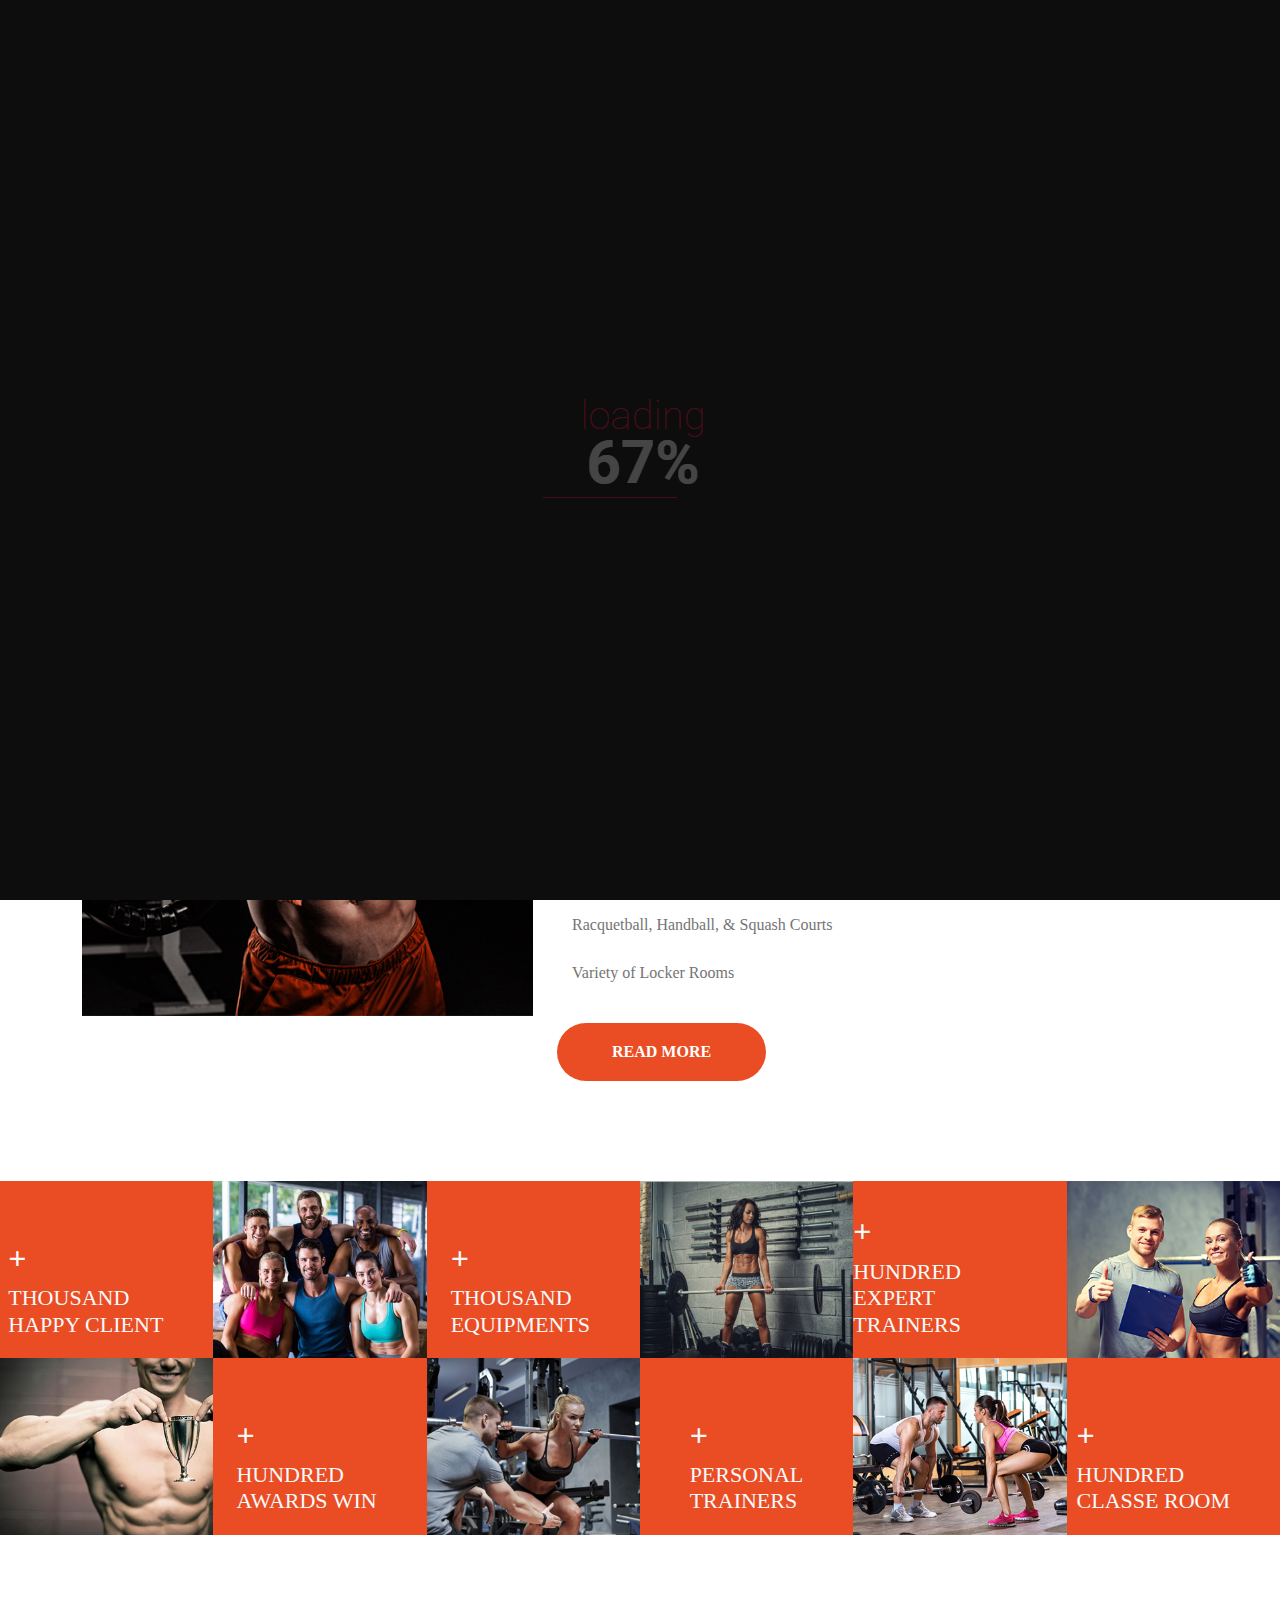
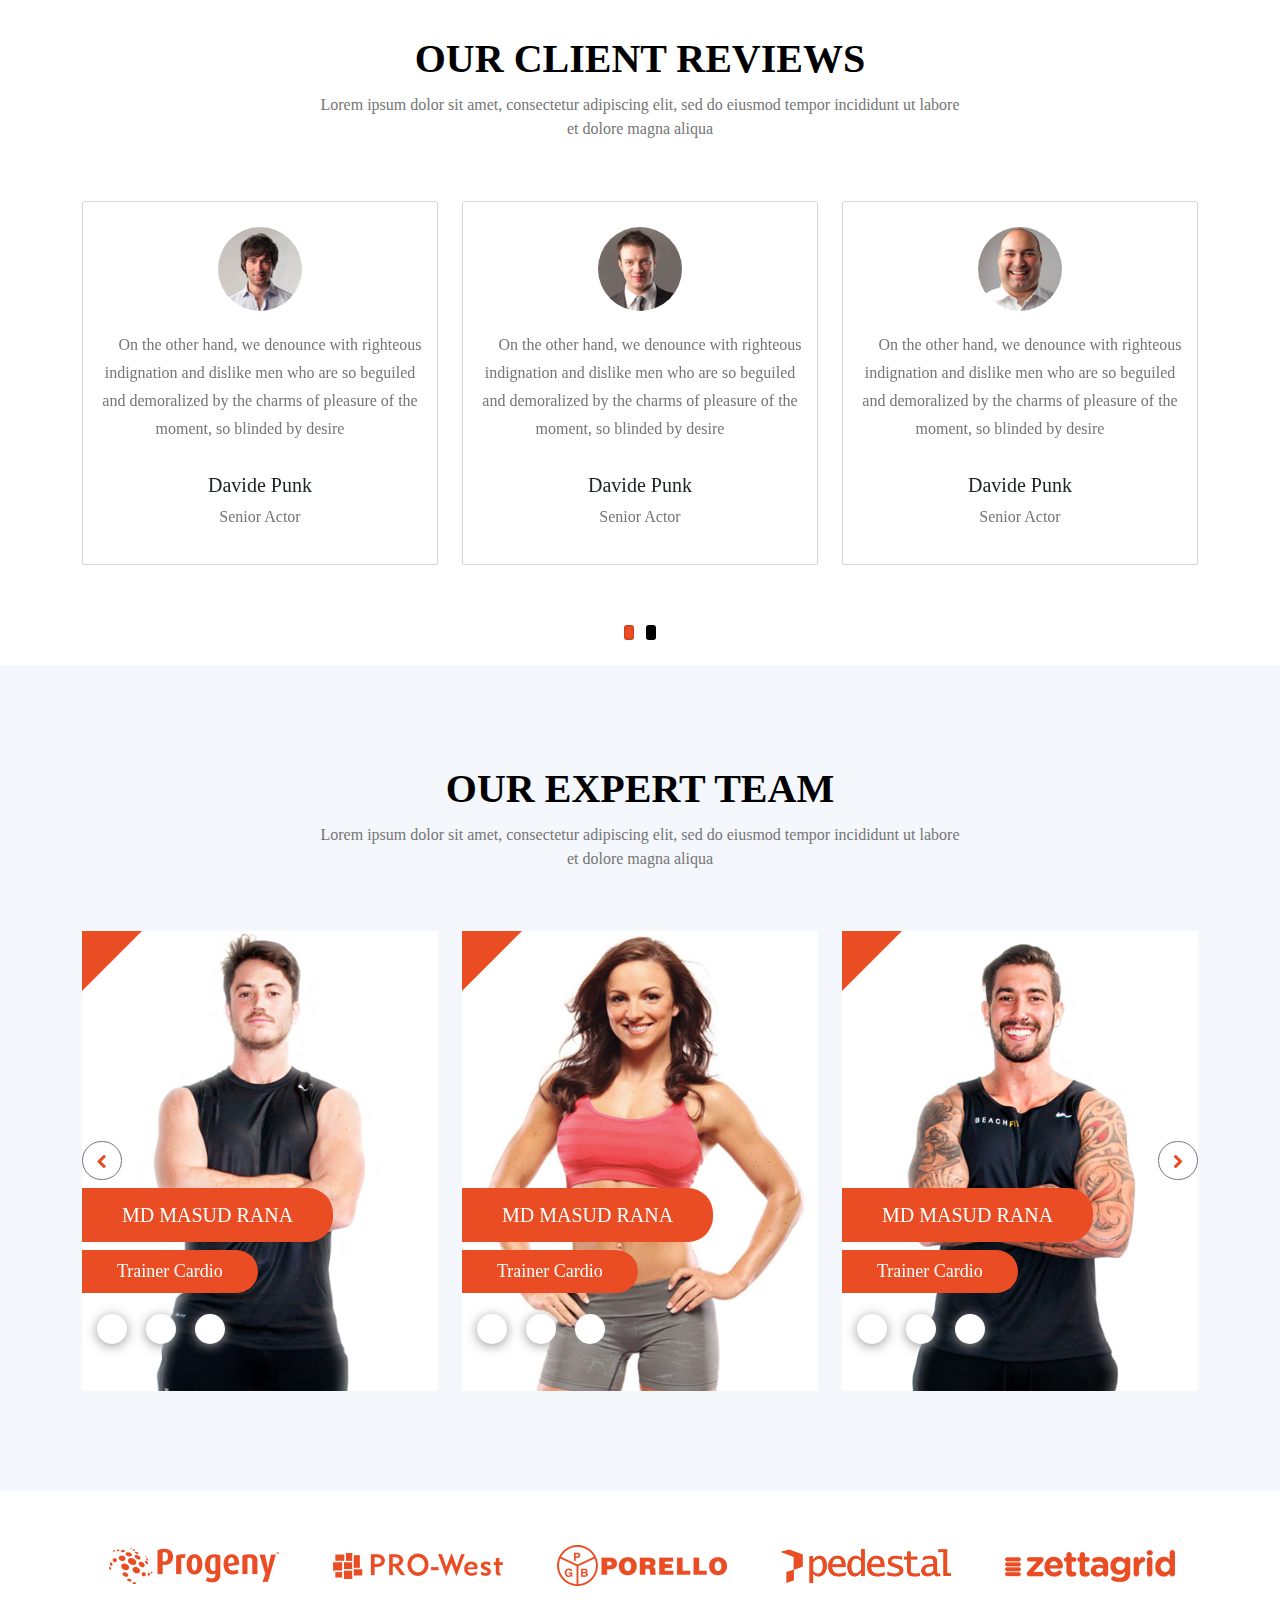
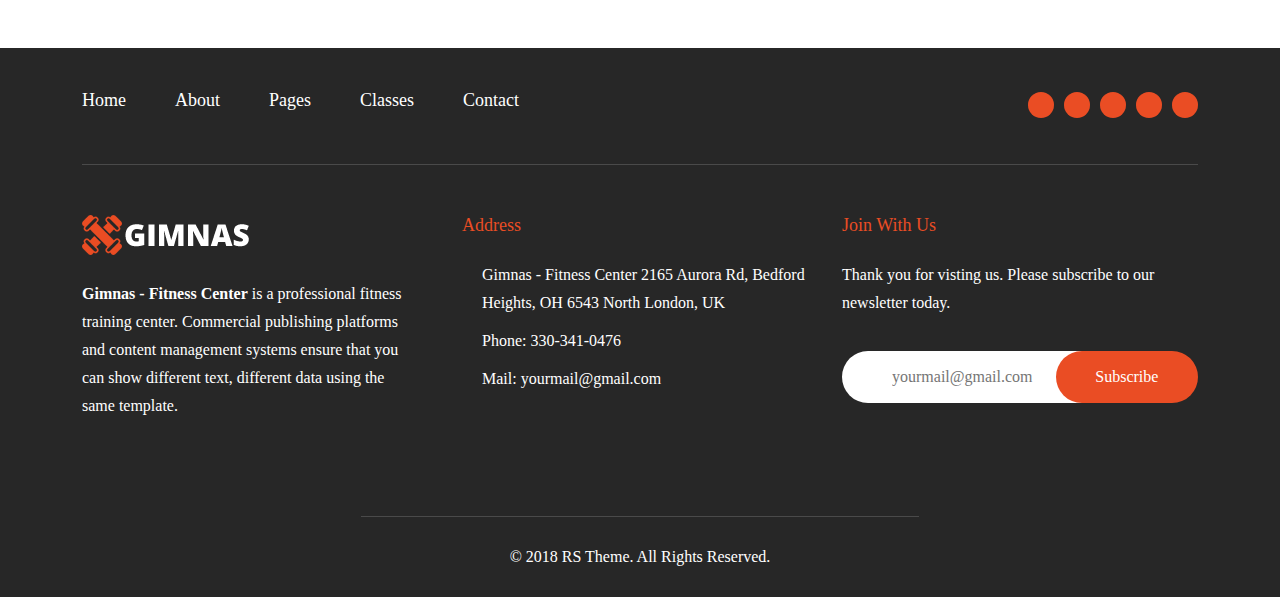
==== commit 3915f685: "Update about us.html" ====
--- a/about us.html
+++ b/about us.html
@@ -11,6 +11,7 @@
     <link rel="stylesheet" href="css/flexslider.css" type="text/css">
     <link rel="stylesheet" href="css/fonts" type="text/css">
     <link rel="icon" href="images/home/favicon.png" type="image/icon"> 
+    <link rel="stylesheet" href="https://cdnjs.cloudflare.com/ajax/libs/font-awesome/6.4.0/css/all.min.css" integrity="sha512-iecdLmaskl7CVkqkXNQ/ZH/XLlvWZOJyj7Yy7tcenmpD1ypASozpmT/E0iPtmFIB46ZmdtAc9eNBvH0H/ZpiBw==" crossorigin="anonymous" referrerpolicy="no-referrer" />
     
 </head>
 
@@ -673,4 +674,4 @@
 });
 </script>
 </body>
-</html>+</html>
